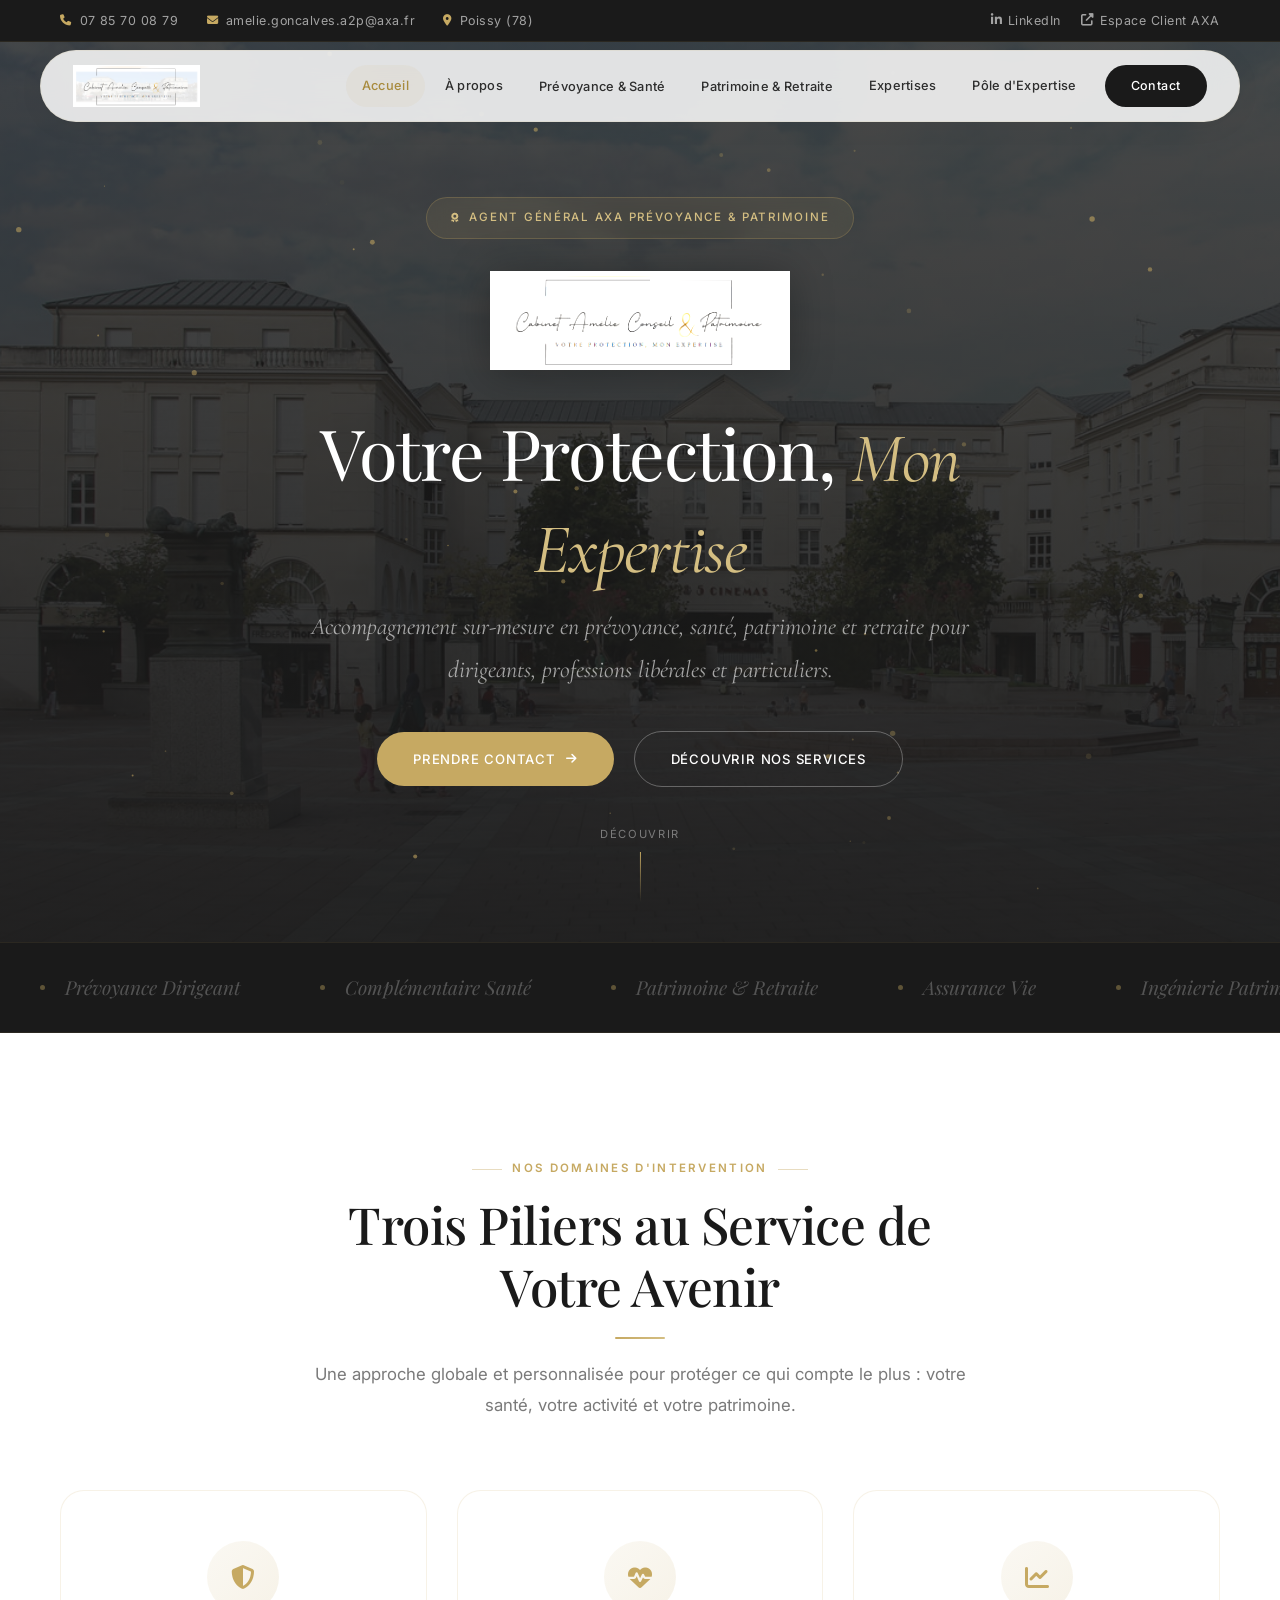
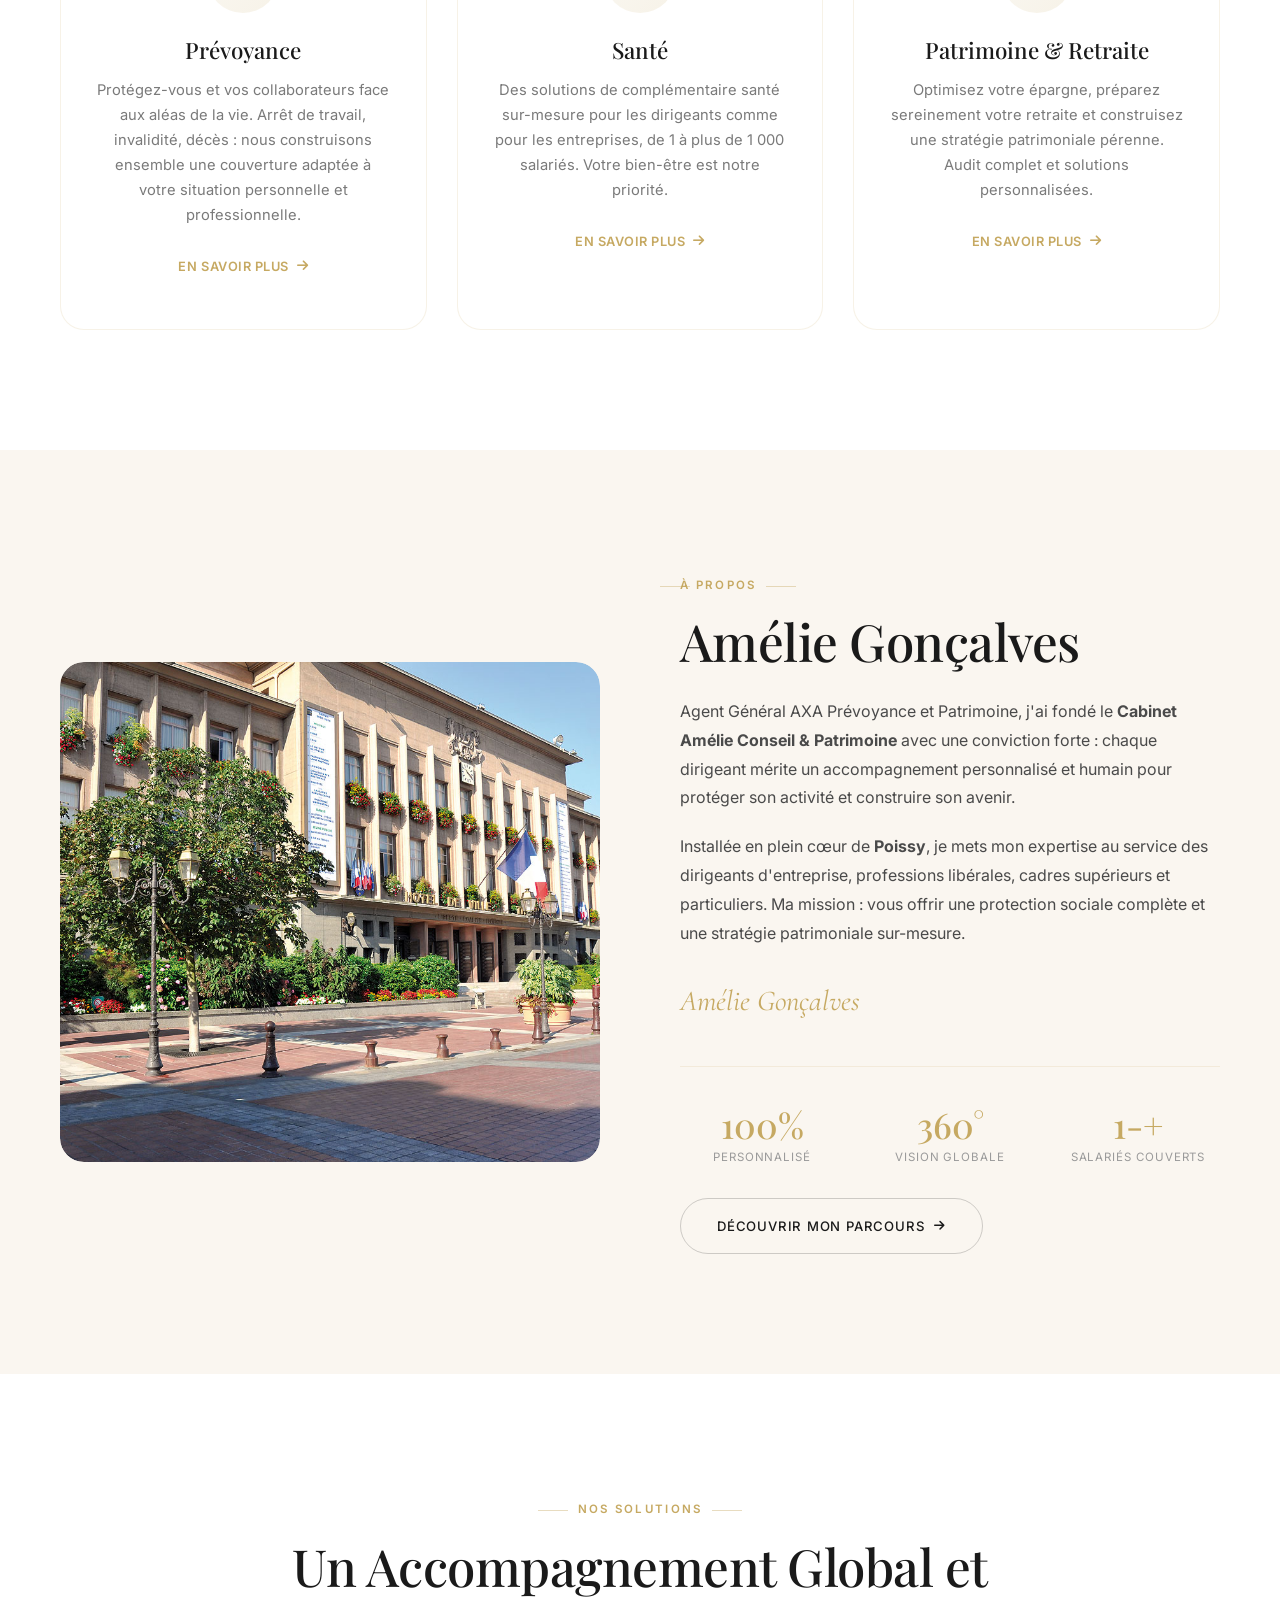
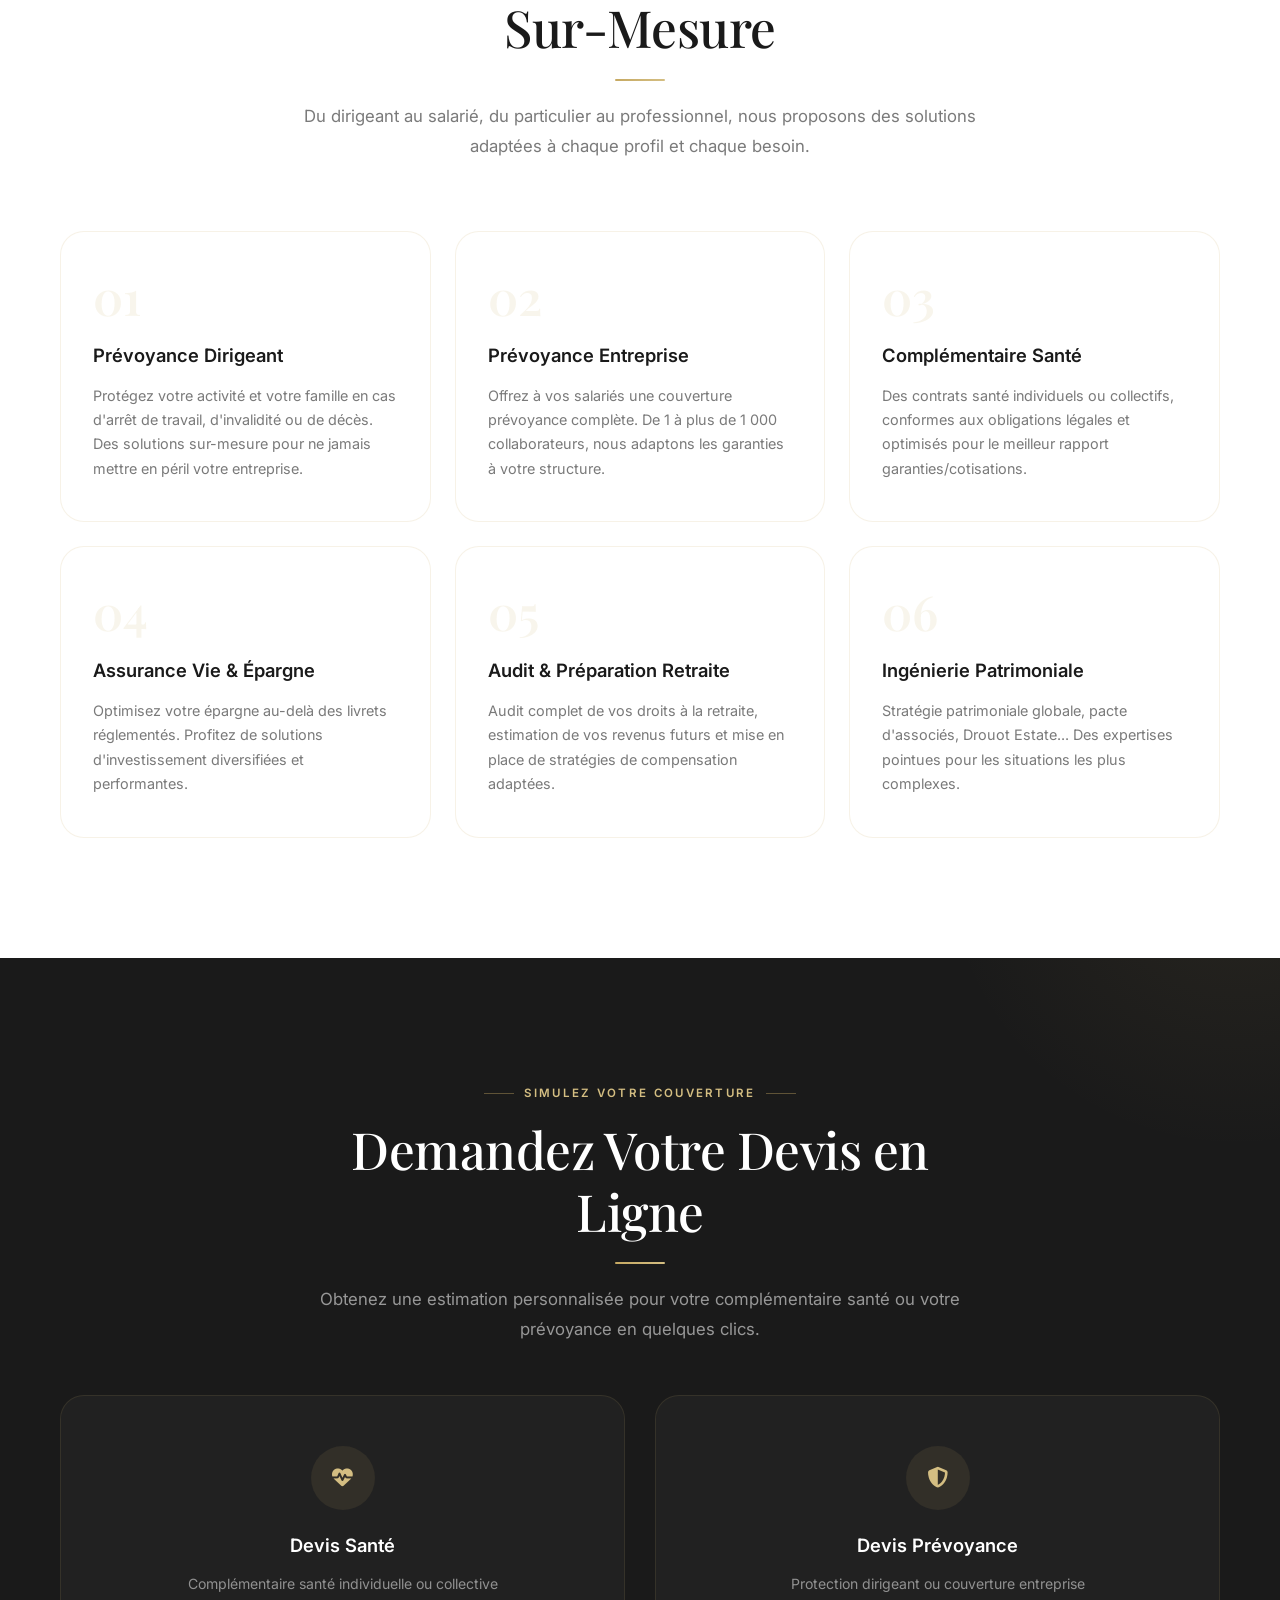
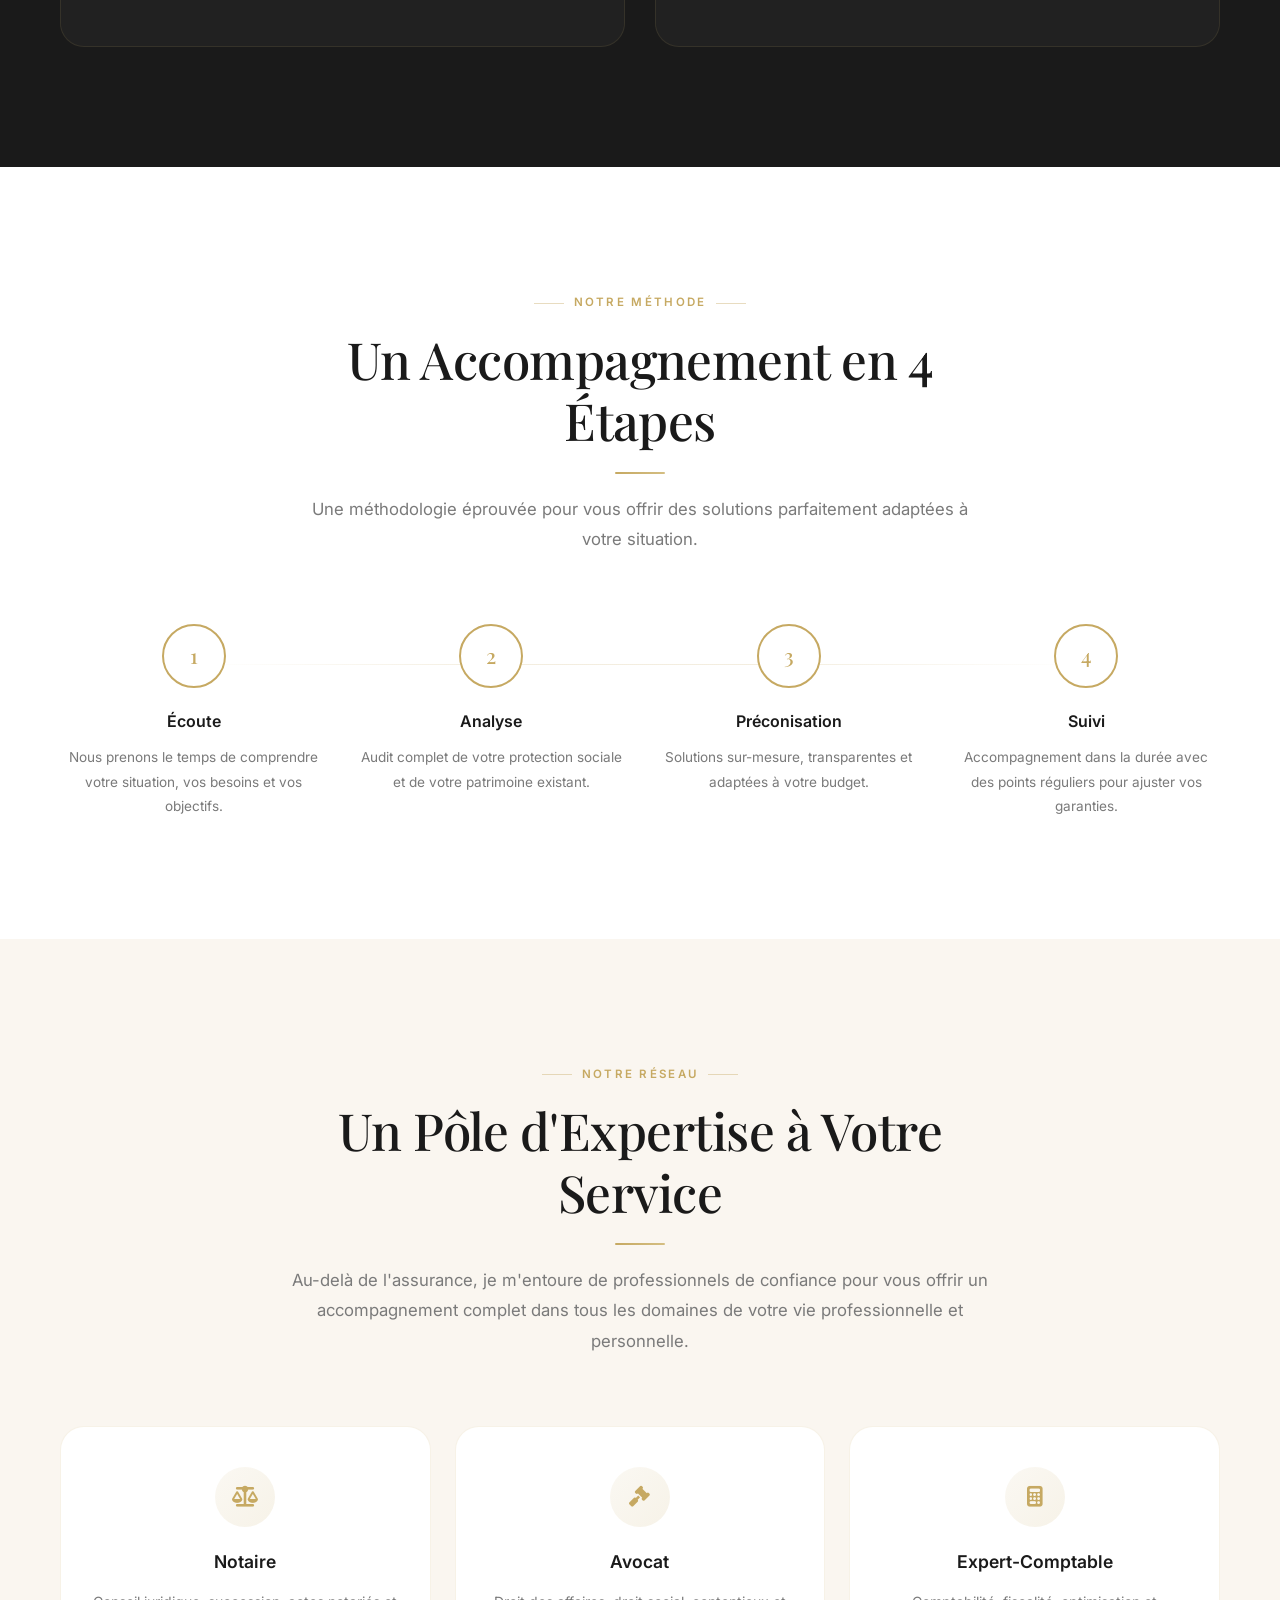
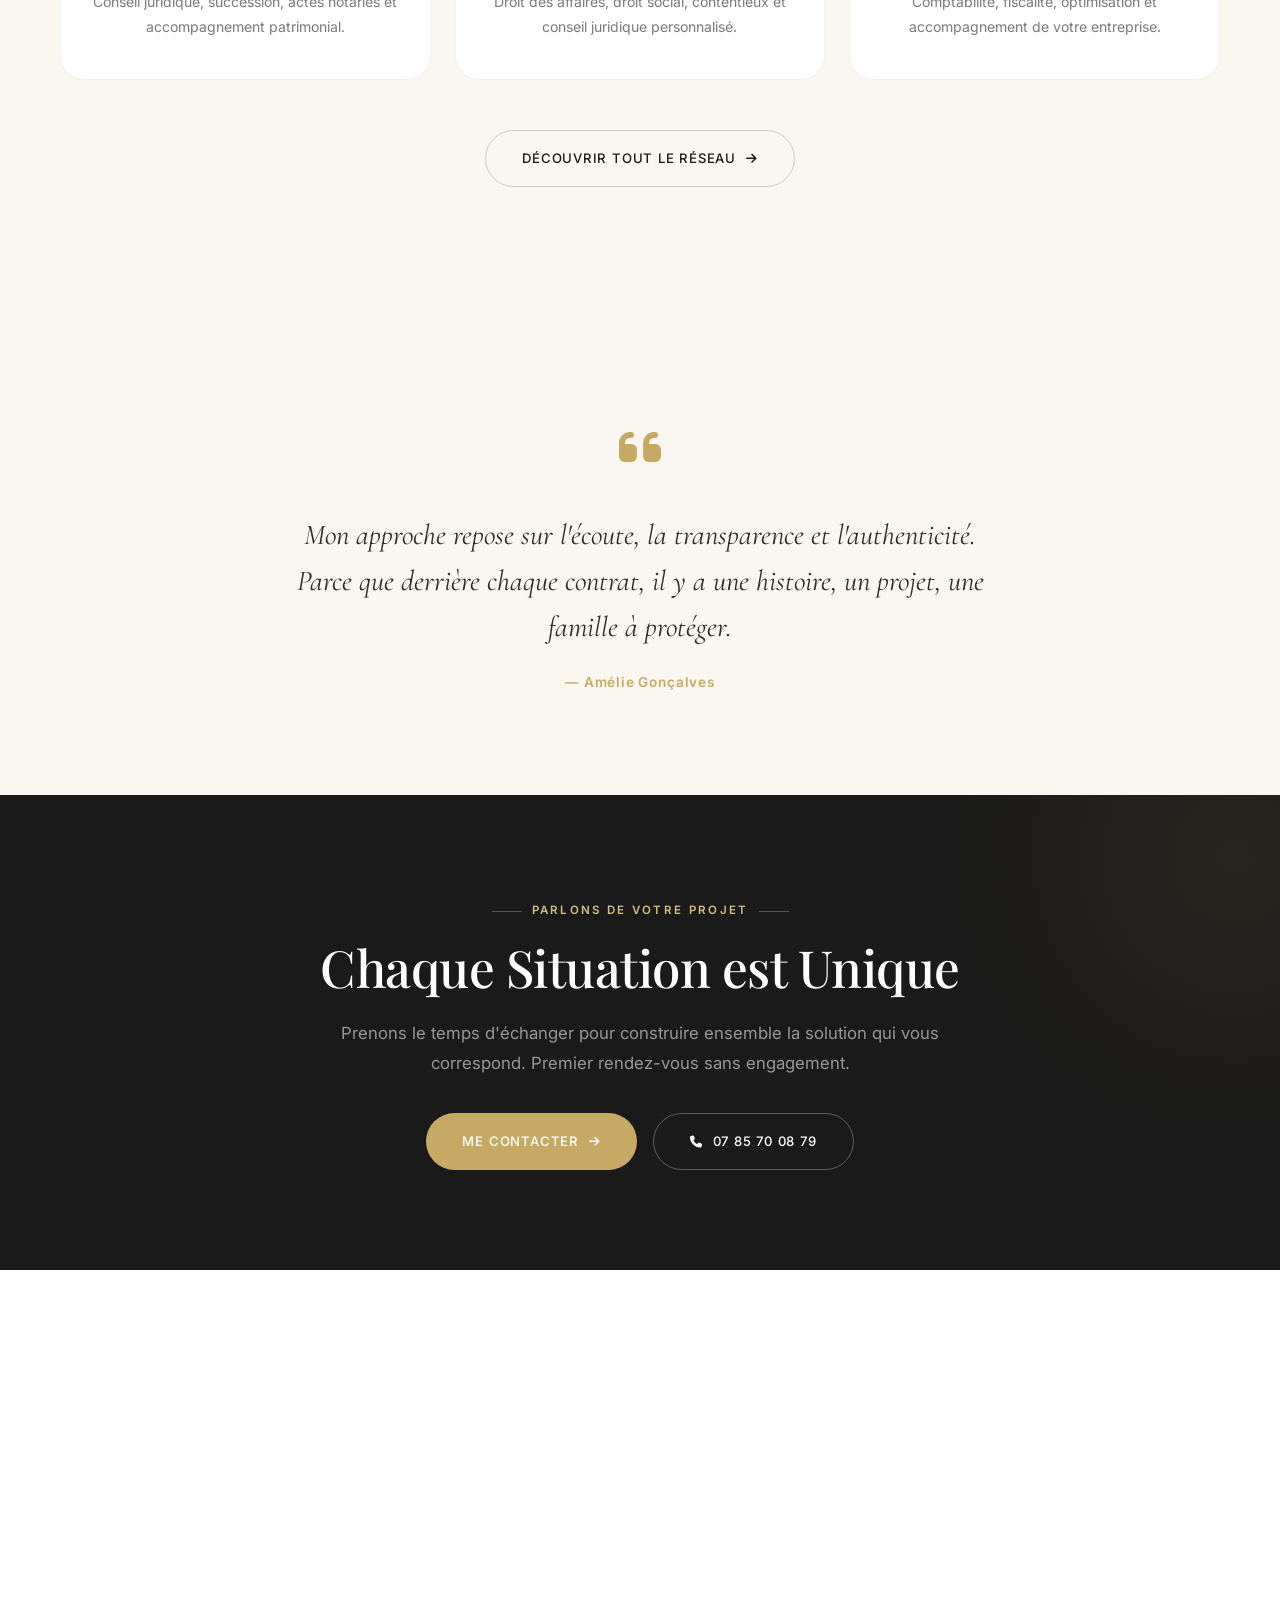
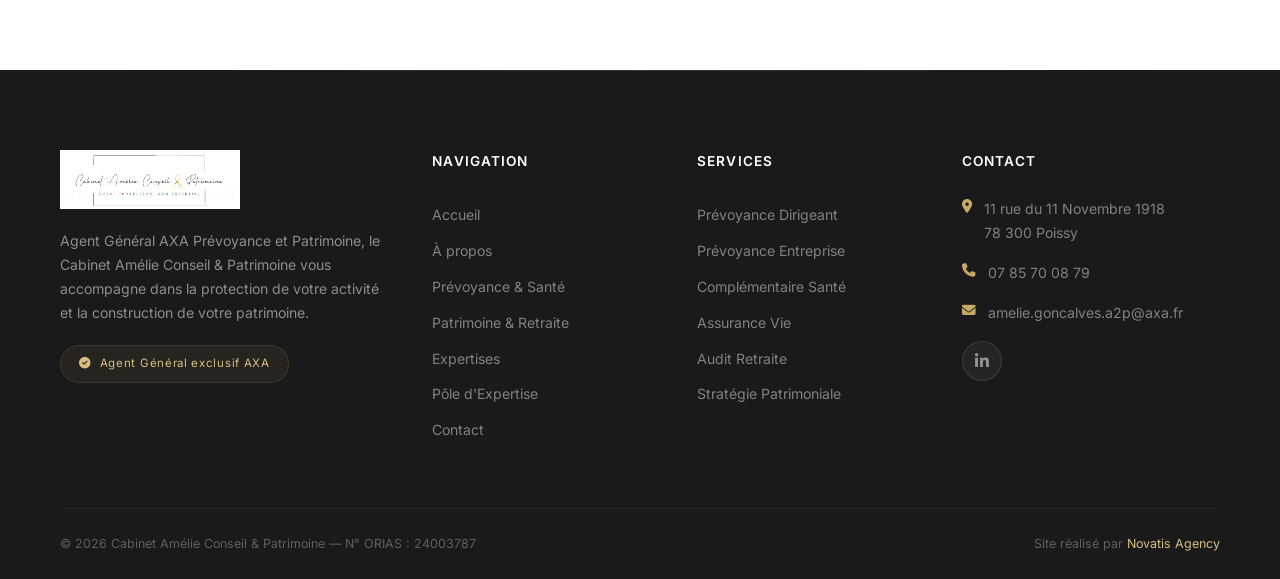
==== index.html @ 4494a34a "Site Cabinet Amélie Conseil & Patrimoine - Version premium" ====
<!DOCTYPE html>
<html lang="fr">
<head>
    <meta charset="UTF-8">
    <meta name="viewport" content="width=device-width, initial-scale=1.0">
    <meta name="description" content="Cabinet Amélie Conseil & Patrimoine — Agent Général AXA Prévoyance et Patrimoine à Poissy. Prévoyance, santé, patrimoine et retraite pour dirigeants et entreprises.">
    <title>Cabinet Amélie Conseil & Patrimoine | Prévoyance & Patrimoine à Poissy</title>
    <link rel="stylesheet" href="style.css">
    <link rel="stylesheet" href="https://cdnjs.cloudflare.com/ajax/libs/font-awesome/6.5.1/css/all.min.css">
</head>
<body>

    <!-- Page Loader -->
    <div class="page-loader" id="pageLoader">
        <img src="images/logo.png" alt="Chargement..." class="loader-logo">
        <div class="loader-bar"></div>
    </div>

    <!-- Custom Cursor -->
    <div class="cursor-dot" id="cursorDot"></div>
    <div class="cursor-outline" id="cursorOutline"></div>

    <!-- Top Bar -->
    <div class="top-bar">
        <div class="container">
            <div class="top-bar-left">
                <a href="tel:0785700879"><i class="fas fa-phone"></i> 07 85 70 08 79</a>
                <a href="mailto:amelie.goncalves.a2p@axa.fr"><i class="fas fa-envelope"></i> amelie.goncalves.a2p@axa.fr</a>
                <span><i class="fas fa-map-marker-alt"></i> Poissy (78)</span>
            </div>
            <div class="top-bar-right">
                <a href="https://www.linkedin.com/in/amelie-fernandes" target="_blank"><i class="fab fa-linkedin-in"></i> LinkedIn</a>
                <a href="#" target="_blank"><i class="fas fa-external-link-alt"></i> Espace Client AXA</a>
            </div>
        </div>
    </div>

    <!-- Header — Glassmorphism floating pill -->
    <header class="header" id="header">
        <div class="nav-wrapper">
            <a href="index.html" class="logo">
                <img src="images/logo.png" alt="Cabinet Amélie Conseil & Patrimoine">
            </a>
            <nav class="nav-menu" id="navMenu">
                <a href="index.html" class="active">Accueil</a>
                <a href="a-propos.html">À propos</a>
                <div class="nav-item">
                    <a href="prevoyance.html">Prévoyance & Santé</a>
                    <div class="dropdown">
                        <a href="prevoyance.html#dirigeant">Prévoyance Dirigeant</a>
                        <a href="prevoyance.html#entreprise">Prévoyance Entreprise</a>
                        <a href="prevoyance.html#sante">Complémentaire Santé</a>
                    </div>
                </div>
                <div class="nav-item">
                    <a href="patrimoine.html">Patrimoine & Retraite</a>
                    <div class="dropdown">
                        <a href="patrimoine.html#assurance-vie">Assurance Vie</a>
                        <a href="patrimoine.html#retraite">Audit Retraite</a>
                        <a href="patrimoine.html#strategie">Stratégie Patrimoniale</a>
                    </div>
                </div>
                <a href="expertises.html">Expertises</a>
                <a href="pole-expertise.html">Pôle d'Expertise</a>
                <a href="contact.html" class="nav-cta">Contact</a>
            </nav>
            <button class="menu-toggle" id="menuToggle">
                <span></span>
                <span></span>
                <span></span>
            </button>
        </div>
    </header>
    <div class="menu-overlay" id="menuOverlay"></div>

    <!-- Hero — Cinematic fullscreen -->
    <section class="hero">
        <div class="hero-bg">
            <img src="images/poissy-place.jpg" alt="Poissy">
        </div>
        <div class="hero-overlay"></div>
        <canvas id="particles-canvas"></canvas>
        <div class="hero-content">
            <div class="hero-badge"><i class="fas fa-award"></i> Agent Général AXA Prévoyance & Patrimoine</div>
            <div class="hero-logo">
                <img src="images/logo.png" alt="Cabinet Amélie Conseil & Patrimoine">
            </div>
            <h1>Votre Protection, <em>Mon Expertise</em></h1>
            <p class="hero-subtitle">Accompagnement sur-mesure en prévoyance, santé, patrimoine et retraite pour dirigeants, professions libérales et particuliers.</p>
            <div class="hero-ctas">
                <a href="contact.html" class="btn btn-primary">Prendre Contact <i class="fas fa-arrow-right"></i></a>
                <a href="#services" class="btn btn-outline-light">Découvrir nos services</a>
            </div>
        </div>
        <a href="#services" class="hero-scroll">
            <span>Découvrir</span>
            <div class="scroll-line"></div>
        </a>
    </section>

    <!-- Marquee -->
    <div class="marquee-section">
        <div class="marquee-track">
            <div class="marquee-item"><span class="dot"></span>Prévoyance Dirigeant</div>
            <div class="marquee-item"><span class="dot"></span>Complémentaire Santé</div>
            <div class="marquee-item"><span class="dot"></span>Patrimoine & Retraite</div>
            <div class="marquee-item"><span class="dot"></span>Assurance Vie</div>
            <div class="marquee-item"><span class="dot"></span>Ingénierie Patrimoniale</div>
            <div class="marquee-item"><span class="dot"></span>Prévoyance Entreprise</div>
            <div class="marquee-item"><span class="dot"></span>Audit Retraite</div>
            <div class="marquee-item"><span class="dot"></span>Pacte d'Associés</div>
            <!-- Duplicate for seamless loop -->
            <div class="marquee-item"><span class="dot"></span>Prévoyance Dirigeant</div>
            <div class="marquee-item"><span class="dot"></span>Complémentaire Santé</div>
            <div class="marquee-item"><span class="dot"></span>Patrimoine & Retraite</div>
            <div class="marquee-item"><span class="dot"></span>Assurance Vie</div>
            <div class="marquee-item"><span class="dot"></span>Ingénierie Patrimoniale</div>
            <div class="marquee-item"><span class="dot"></span>Prévoyance Entreprise</div>
            <div class="marquee-item"><span class="dot"></span>Audit Retraite</div>
            <div class="marquee-item"><span class="dot"></span>Pacte d'Associés</div>
        </div>
    </div>

    <!-- 3 Piliers -->
    <section class="section" id="services">
        <div class="container">
            <div class="section-header reveal">
                <span class="section-label">Nos domaines d'intervention</span>
                <h2>Trois Piliers au Service de Votre Avenir</h2>
                <div class="section-line"></div>
                <p>Une approche globale et personnalisée pour protéger ce qui compte le plus : votre santé, votre activité et votre patrimoine.</p>
            </div>
            <div class="pillars-grid">
                <div class="pillar-card reveal">
                    <div class="pillar-icon"><i class="fas fa-shield-alt"></i></div>
                    <h3>Prévoyance</h3>
                    <p>Protégez-vous et vos collaborateurs face aux aléas de la vie. Arrêt de travail, invalidité, décès : nous construisons ensemble une couverture adaptée à votre situation personnelle et professionnelle.</p>
                    <a href="prevoyance.html" class="pillar-link">En savoir plus <i class="fas fa-arrow-right"></i></a>
                </div>
                <div class="pillar-card reveal">
                    <div class="pillar-icon"><i class="fas fa-heartbeat"></i></div>
                    <h3>Santé</h3>
                    <p>Des solutions de complémentaire santé sur-mesure pour les dirigeants comme pour les entreprises, de 1 à plus de 1 000 salariés. Votre bien-être est notre priorité.</p>
                    <a href="prevoyance.html#sante" class="pillar-link">En savoir plus <i class="fas fa-arrow-right"></i></a>
                </div>
                <div class="pillar-card reveal">
                    <div class="pillar-icon"><i class="fas fa-chart-line"></i></div>
                    <h3>Patrimoine & Retraite</h3>
                    <p>Optimisez votre épargne, préparez sereinement votre retraite et construisez une stratégie patrimoniale pérenne. Audit complet et solutions personnalisées.</p>
                    <a href="patrimoine.html" class="pillar-link">En savoir plus <i class="fas fa-arrow-right"></i></a>
                </div>
            </div>
        </div>
    </section>

    <!-- About Preview -->
    <section class="section section-cream">
        <div class="container">
            <div class="about-grid">
                <div class="about-image reveal-left">
                    <img src="images/poissy-mairie.jpg" alt="Cabinet situé au cœur de Poissy">
                </div>
                <div class="about-content reveal-right">
                    <span class="section-label" style="text-align:left;padding-left:0">À propos</span>
                    <h2>Amélie Gonçalves</h2>
                    <p>Agent Général AXA Prévoyance et Patrimoine, j'ai fondé le <strong>Cabinet Amélie Conseil & Patrimoine</strong> avec une conviction forte : chaque dirigeant mérite un accompagnement personnalisé et humain pour protéger son activité et construire son avenir.</p>
                    <p>Installée en plein cœur de <strong>Poissy</strong>, je mets mon expertise au service des dirigeants d'entreprise, professions libérales, cadres supérieurs et particuliers. Ma mission : vous offrir une protection sociale complète et une stratégie patrimoniale sur-mesure.</p>
                    <div class="about-signature">Amélie Gonçalves</div>
                    <div class="about-stats">
                        <div class="about-stat">
                            <div class="about-stat-number">100%</div>
                            <div class="about-stat-label">Personnalisé</div>
                        </div>
                        <div class="about-stat">
                            <div class="about-stat-number">360°</div>
                            <div class="about-stat-label">Vision globale</div>
                        </div>
                        <div class="about-stat">
                            <div class="about-stat-number">1-1000+</div>
                            <div class="about-stat-label">Salariés couverts</div>
                        </div>
                    </div>
                    <div style="margin-top:30px;">
                        <a href="a-propos.html" class="btn btn-outline-dark">Découvrir mon parcours <i class="fas fa-arrow-right"></i></a>
                    </div>
                </div>
            </div>
        </div>
    </section>

    <!-- Services détaillés -->
    <section class="section" id="detail-services">
        <div class="container">
            <div class="section-header reveal">
                <span class="section-label">Nos solutions</span>
                <h2>Un Accompagnement Global et Sur-Mesure</h2>
                <div class="section-line"></div>
                <p>Du dirigeant au salarié, du particulier au professionnel, nous proposons des solutions adaptées à chaque profil et chaque besoin.</p>
            </div>
            <div class="services-grid">
                <div class="service-card reveal">
                    <div class="service-number">01</div>
                    <h4>Prévoyance Dirigeant</h4>
                    <p>Protégez votre activité et votre famille en cas d'arrêt de travail, d'invalidité ou de décès. Des solutions sur-mesure pour ne jamais mettre en péril votre entreprise.</p>
                </div>
                <div class="service-card reveal">
                    <div class="service-number">02</div>
                    <h4>Prévoyance Entreprise</h4>
                    <p>Offrez à vos salariés une couverture prévoyance complète. De 1 à plus de 1 000 collaborateurs, nous adaptons les garanties à votre structure.</p>
                </div>
                <div class="service-card reveal">
                    <div class="service-number">03</div>
                    <h4>Complémentaire Santé</h4>
                    <p>Des contrats santé individuels ou collectifs, conformes aux obligations légales et optimisés pour le meilleur rapport garanties/cotisations.</p>
                </div>
                <div class="service-card reveal">
                    <div class="service-number">04</div>
                    <h4>Assurance Vie & Épargne</h4>
                    <p>Optimisez votre épargne au-delà des livrets réglementés. Profitez de solutions d'investissement diversifiées et performantes.</p>
                </div>
                <div class="service-card reveal">
                    <div class="service-number">05</div>
                    <h4>Audit & Préparation Retraite</h4>
                    <p>Audit complet de vos droits à la retraite, estimation de vos revenus futurs et mise en place de stratégies de compensation adaptées.</p>
                </div>
                <div class="service-card reveal">
                    <div class="service-number">06</div>
                    <h4>Ingénierie Patrimoniale</h4>
                    <p>Stratégie patrimoniale globale, pacte d'associés, Drouot Estate... Des expertises pointues pour les situations les plus complexes.</p>
                </div>
            </div>
        </div>
    </section>

    <!-- Devis en ligne CTA -->
    <section class="cta-section">
        <div class="container">
            <div class="section-header reveal" style="margin-bottom:50px;">
                <span class="section-label" style="color:var(--gold-light)">Simulez votre couverture</span>
                <h2 style="color:var(--white)">Demandez Votre Devis en Ligne</h2>
                <div class="section-line"></div>
                <p style="color:rgba(255,255,255,.55)">Obtenez une estimation personnalisée pour votre complémentaire santé ou votre prévoyance en quelques clics.</p>
            </div>
            <div class="cta-grid reveal">
                <a href="contact.html?type=sante" class="cta-card">
                    <div class="cta-card-icon"><i class="fas fa-heartbeat"></i></div>
                    <h4>Devis Santé</h4>
                    <p>Complémentaire santé individuelle ou collective</p>
                </a>
                <a href="contact.html?type=prevoyance" class="cta-card">
                    <div class="cta-card-icon"><i class="fas fa-shield-alt"></i></div>
                    <h4>Devis Prévoyance</h4>
                    <p>Protection dirigeant ou couverture entreprise</p>
                </a>
            </div>
        </div>
    </section>

    <!-- Approche / Process -->
    <section class="section">
        <div class="container">
            <div class="section-header reveal">
                <span class="section-label">Notre méthode</span>
                <h2>Un Accompagnement en 4 Étapes</h2>
                <div class="section-line"></div>
                <p>Une méthodologie éprouvée pour vous offrir des solutions parfaitement adaptées à votre situation.</p>
            </div>
            <div class="process-grid">
                <div class="process-step reveal">
                    <div class="process-number">1</div>
                    <h4>Écoute</h4>
                    <p>Nous prenons le temps de comprendre votre situation, vos besoins et vos objectifs.</p>
                </div>
                <div class="process-step reveal">
                    <div class="process-number">2</div>
                    <h4>Analyse</h4>
                    <p>Audit complet de votre protection sociale et de votre patrimoine existant.</p>
                </div>
                <div class="process-step reveal">
                    <div class="process-number">3</div>
                    <h4>Préconisation</h4>
                    <p>Solutions sur-mesure, transparentes et adaptées à votre budget.</p>
                </div>
                <div class="process-step reveal">
                    <div class="process-number">4</div>
                    <h4>Suivi</h4>
                    <p>Accompagnement dans la durée avec des points réguliers pour ajuster vos garanties.</p>
                </div>
            </div>
        </div>
    </section>

    <!-- Pôle d'expertise preview -->
    <section class="section section-cream">
        <div class="container">
            <div class="section-header reveal">
                <span class="section-label">Notre réseau</span>
                <h2>Un Pôle d'Expertise à Votre Service</h2>
                <div class="section-line"></div>
                <p>Au-delà de l'assurance, je m'entoure de professionnels de confiance pour vous offrir un accompagnement complet dans tous les domaines de votre vie professionnelle et personnelle.</p>
            </div>
            <div class="partners-grid">
                <div class="partner-card reveal">
                    <div class="partner-icon"><i class="fas fa-balance-scale"></i></div>
                    <h4>Notaire</h4>
                    <p>Conseil juridique, succession, actes notariés et accompagnement patrimonial.</p>
                </div>
                <div class="partner-card reveal">
                    <div class="partner-icon"><i class="fas fa-gavel"></i></div>
                    <h4>Avocat</h4>
                    <p>Droit des affaires, droit social, contentieux et conseil juridique personnalisé.</p>
                </div>
                <div class="partner-card reveal">
                    <div class="partner-icon"><i class="fas fa-calculator"></i></div>
                    <h4>Expert-Comptable</h4>
                    <p>Comptabilité, fiscalité, optimisation et accompagnement de votre entreprise.</p>
                </div>
            </div>
            <div style="text-align:center;margin-top:50px;" class="reveal">
                <a href="pole-expertise.html" class="btn btn-outline-dark">Découvrir tout le réseau <i class="fas fa-arrow-right"></i></a>
            </div>
        </div>
    </section>

    <!-- Quote -->
    <section class="quote-section">
        <div class="quote-icon reveal"><i class="fas fa-quote-left"></i></div>
        <p class="quote-text reveal">Mon approche repose sur l'écoute, la transparence et l'authenticité. Parce que derrière chaque contrat, il y a une histoire, un projet, une famille à protéger.</p>
        <p class="quote-author reveal">— Amélie Gonçalves</p>
    </section>

    <!-- CTA Contact -->
    <section class="cta-section" style="padding:100px 0;">
        <div class="container" style="text-align:center;">
            <div class="reveal">
                <span class="section-label" style="color:var(--gold-light)">Parlons de votre projet</span>
                <h2 style="color:var(--white);margin-bottom:20px;">Chaque Situation est Unique</h2>
                <p style="max-width:600px;margin:0 auto 35px;color:rgba(255,255,255,.55);font-size:1.05rem;">Prenons le temps d'échanger pour construire ensemble la solution qui vous correspond. Premier rendez-vous sans engagement.</p>
                <div style="display:flex;gap:16px;justify-content:center;flex-wrap:wrap;">
                    <a href="contact.html" class="btn btn-primary">Me Contacter <i class="fas fa-arrow-right"></i></a>
                    <a href="tel:0785700879" class="btn btn-outline-light"><i class="fas fa-phone"></i> 07 85 70 08 79</a>
                </div>
            </div>
        </div>
    </section>

    <!-- Map -->
    <div class="map-section">
        <iframe src="https://www.google.com/maps/embed?pb=!1m18!1m12!1m3!1d2621.8!2d2.0469!3d48.9297!2m3!1f0!2f0!3f0!3m2!1i1024!2i768!4f13.1!3m3!1m2!1s0x47e6883c8e5e3b7d%3A0x4b6c8e3e3e3e3e3e!2s11+Rue+du+11+Novembre+1918%2C+78300+Poissy!5e0!3m2!1sfr!2sfr!4v1" allowfullscreen="" loading="lazy"></iframe>
    </div>

    <!-- Footer -->
    <footer class="footer">
        <div class="container">
            <div class="footer-grid">
                <div class="footer-about">
                    <img src="images/logo.png" alt="Cabinet Amélie Conseil & Patrimoine" class="footer-logo">
                    <p>Agent Général AXA Prévoyance et Patrimoine, le Cabinet Amélie Conseil & Patrimoine vous accompagne dans la protection de votre activité et la construction de votre patrimoine.</p>
                    <div class="axa-badge">
                        <i class="fas fa-check-circle"></i> Agent Général exclusif AXA
                    </div>
                </div>
                <div class="footer-links">
                    <h4>Navigation</h4>
                    <a href="index.html">Accueil</a>
                    <a href="a-propos.html">À propos</a>
                    <a href="prevoyance.html">Prévoyance & Santé</a>
                    <a href="patrimoine.html">Patrimoine & Retraite</a>
                    <a href="expertises.html">Expertises</a>
                    <a href="pole-expertise.html">Pôle d'Expertise</a>
                    <a href="contact.html">Contact</a>
                </div>
                <div class="footer-links">
                    <h4>Services</h4>
                    <a href="prevoyance.html#dirigeant">Prévoyance Dirigeant</a>
                    <a href="prevoyance.html#entreprise">Prévoyance Entreprise</a>
                    <a href="prevoyance.html#sante">Complémentaire Santé</a>
                    <a href="patrimoine.html#assurance-vie">Assurance Vie</a>
                    <a href="patrimoine.html#retraite">Audit Retraite</a>
                    <a href="patrimoine.html#strategie">Stratégie Patrimoniale</a>
                </div>
                <div>
                    <h4>Contact</h4>
                    <div class="footer-contact-item">
                        <i class="fas fa-map-marker-alt"></i>
                        <span>11 rue du 11 Novembre 1918<br>78 300 Poissy</span>
                    </div>
                    <div class="footer-contact-item">
                        <i class="fas fa-phone"></i>
                        <span><a href="tel:0785700879">07 85 70 08 79</a></span>
                    </div>
                    <div class="footer-contact-item">
                        <i class="fas fa-envelope"></i>
                        <span><a href="mailto:amelie.goncalves.a2p@axa.fr">amelie.goncalves.a2p@axa.fr</a></span>
                    </div>
                    <div class="footer-social" style="margin-top:16px;">
                        <a href="https://www.linkedin.com/in/amelie-fernandes" target="_blank" title="LinkedIn"><i class="fab fa-linkedin-in"></i></a>
                    </div>
                </div>
            </div>
            <div class="footer-bottom">
                <span>&copy; 2026 Cabinet Amélie Conseil & Patrimoine — N° ORIAS : 24003787</span>
                <span>Site réalisé par <a href="https://novatis.agency" target="_blank">Novatis Agency</a></span>
            </div>
        </div>
    </footer>

    <!-- Scroll to top -->
    <button class="scroll-top" id="scrollTop"><i class="fas fa-chevron-up"></i></button>

    <script src="script.js"></script>
</body>
</html>
---- style.css ----
/* CABINET AMÉLIE CONSEIL & PATRIMOINE — Premium v2 */
@import url('https://fonts.googleapis.com/css2?family=Playfair+Display:ital,wght@0,400;0,500;0,600;0,700;1,400;1,500&family=Inter:wght@300;400;500;600;700&family=Cormorant+Garamond:ital,wght@0,400;0,500;0,600;1,400;1,500&display=swap');
:root{--gold:#C6A962;--gold-light:#D4BE82;--gold-dark:#A88B3D;--cream:#FAF6F0;--dark:#1A1A1A;--dark-soft:#2D2D2D;--dark-medium:#3A3A3A;--text:#4A4A4A;--text-light:#7A7A7A;--text-muted:#9A9A9A;--white:#fff;--border:rgba(198,169,98,.15);--shadow-sm:0 2px 20px rgba(0,0,0,.04);--shadow-md:0 8px 40px rgba(0,0,0,.06);--shadow-lg:0 20px 60px rgba(0,0,0,.08);--shadow-gold:0 8px 30px rgba(198,169,98,.15);--radius-sm:8px;--radius-md:16px;--radius-lg:24px;--tr:all .5s cubic-bezier(.25,.46,.45,.94);--trf:all .3s cubic-bezier(.25,.46,.45,.94);--fh:'Playfair Display',Georgia,serif;--fb:'Inter',-apple-system,sans-serif;--fa:'Cormorant Garamond',Georgia,serif}
*,*::before,*::after{box-sizing:border-box;margin:0;padding:0}
html{scroll-behavior:smooth;font-size:16px;-webkit-font-smoothing:antialiased}
body{font-family:var(--fb);color:var(--text);background:var(--white);line-height:1.7;overflow-x:hidden}
img{max-width:100%;height:auto;display:block}
a{text-decoration:none;color:inherit;transition:var(--trf)}
ul,ol{list-style:none}
h1,h2,h3{font-family:var(--fh);font-weight:500;color:var(--dark);line-height:1.2}
h1{font-size:clamp(2.5rem,5vw,4.5rem);letter-spacing:-.02em}
h2{font-size:clamp(2rem,4vw,3.2rem);letter-spacing:-.01em}
h3{font-size:clamp(1.3rem,2.5vw,1.8rem)}
h4{font-family:var(--fb);font-size:1.1rem;font-weight:600;color:var(--dark)}
p{font-size:1rem;line-height:1.8;color:var(--text)}
.container{max-width:1240px;margin:0 auto;padding:0 40px}
@media(max-width:768px){.container{padding:0 20px}}

/* CURSOR */
.cursor-dot,.cursor-outline{pointer-events:none;position:fixed;top:0;left:0;z-index:99999;border-radius:50%;opacity:0;transition:opacity .3s}
.cursor-dot{width:8px;height:8px;background:var(--gold)}
.cursor-outline{width:40px;height:40px;border:1.5px solid var(--gold);transition:width .3s,height .3s}
body:hover .cursor-dot,body:hover .cursor-outline{opacity:1}
.cursor-outline.hover{width:60px;height:60px;background:rgba(198,169,98,.05)}
@media(max-width:1024px){.cursor-dot,.cursor-outline{display:none!important}}

/* LOADER */
.page-loader{position:fixed;top:0;left:0;width:100%;height:100%;background:var(--dark);z-index:100000;display:flex;align-items:center;justify-content:center;flex-direction:column;transition:opacity .8s,visibility .8s}
.page-loader.loaded{opacity:0;visibility:hidden;pointer-events:none}
.loader-logo{width:180px;opacity:0;animation:loaderFadeIn 1s ease forwards .3s}
.loader-bar{width:120px;height:2px;background:var(--dark-medium);margin-top:30px;border-radius:2px;overflow:hidden}
.loader-bar::after{content:'';display:block;width:0;height:100%;background:linear-gradient(90deg,var(--gold),var(--gold-light));animation:loaderProgress 1.5s ease forwards .5s}
@keyframes loaderFadeIn{to{opacity:1}}
@keyframes loaderProgress{to{width:100%}}

/* TOP BAR */
.top-bar{background:var(--dark);padding:10px 0;font-size:.78rem;letter-spacing:.04em;border-bottom:1px solid rgba(198,169,98,.1);position:relative;z-index:1001}
.top-bar .container{display:flex;justify-content:space-between;align-items:center}
.top-bar-left{display:flex;align-items:center;gap:28px}
.top-bar-left span,.top-bar-left a{color:rgba(255,255,255,.6);text-decoration:none;display:flex;align-items:center;gap:8px;transition:var(--trf)}
.top-bar-left a:hover{color:var(--gold-light)}
.top-bar-left i{color:var(--gold);font-size:.7rem}
.top-bar-right{display:flex;align-items:center;gap:20px}
.top-bar-right a{color:rgba(255,255,255,.6);text-decoration:none;display:flex;align-items:center;gap:6px;transition:var(--trf);font-size:.78rem}
.top-bar-right a:hover{color:var(--gold-light)}
@media(max-width:900px){.top-bar{display:none}}

/* HEADER NAV */
.header{position:fixed;top:38px;left:0;right:0;z-index:1000;transition:var(--tr)}
.header.scrolled{top:0}
.nav-wrapper{margin:12px 40px;padding:14px 32px;background:rgba(255,255,255,.85);backdrop-filter:blur(20px);-webkit-backdrop-filter:blur(20px);border:1px solid rgba(198,169,98,.12);border-radius:100px;display:flex;align-items:center;justify-content:space-between;transition:var(--tr);box-shadow:0 4px 30px rgba(0,0,0,.04)}
.header.scrolled .nav-wrapper{margin:8px 40px;background:rgba(255,255,255,.95);box-shadow:0 4px 40px rgba(0,0,0,.08);border-radius:var(--radius-md)}
.logo img{height:42px;transition:var(--trf)}
.nav-menu{display:flex;align-items:center;gap:4px}
.nav-menu>a,.nav-item>a{font-family:var(--fb);font-size:.8rem;font-weight:500;color:var(--dark-soft);padding:10px 16px;border-radius:50px;transition:var(--trf);letter-spacing:.02em;white-space:nowrap}
.nav-menu>a:hover,.nav-item:hover>a,.nav-menu>a.active{color:var(--gold-dark);background:rgba(198,169,98,.08)}
.nav-item{position:relative}
.nav-item .dropdown{position:absolute;top:calc(100% + 12px);left:50%;transform:translateX(-50%) translateY(10px);background:var(--white);border:1px solid var(--border);border-radius:var(--radius-md);padding:12px 8px;min-width:240px;box-shadow:var(--shadow-lg);opacity:0;visibility:hidden;transition:var(--trf);z-index:100}
.nav-item:hover .dropdown{opacity:1;visibility:visible;transform:translateX(-50%) translateY(0)}
.nav-item .dropdown a{display:block;padding:10px 18px;font-size:.82rem;color:var(--text);border-radius:var(--radius-sm);transition:var(--trf)}
.nav-item .dropdown a:hover{background:rgba(198,169,98,.06);color:var(--gold-dark);padding-left:22px}
.nav-cta{background:var(--dark)!important;color:var(--white)!important;padding:10px 26px!important;border-radius:50px!important;font-weight:500!important;font-size:.78rem!important;letter-spacing:.04em!important;margin-left:8px;position:relative;overflow:hidden;transition:var(--trf)!important}
.nav-cta::before{content:'';position:absolute;top:0;left:-100%;width:100%;height:100%;background:linear-gradient(90deg,transparent,rgba(198,169,98,.3),transparent);transition:left .6s}
.nav-cta:hover::before{left:100%}
.nav-cta:hover{background:var(--gold-dark)!important;transform:translateY(-1px);box-shadow:var(--shadow-gold)!important}
.menu-toggle{display:none;background:none;border:none;cursor:pointer;width:32px;height:24px;position:relative;z-index:1002}
.menu-toggle span{display:block;width:100%;height:2px;background:var(--dark);border-radius:2px;transition:var(--trf);position:absolute;left:0}
.menu-toggle span:nth-child(1){top:0}
.menu-toggle span:nth-child(2){top:50%;transform:translateY(-50%)}
.menu-toggle span:nth-child(3){bottom:0}
.menu-toggle.active span:nth-child(1){top:50%;transform:translateY(-50%) rotate(45deg)}
.menu-toggle.active span:nth-child(2){opacity:0}
.menu-toggle.active span:nth-child(3){bottom:50%;transform:translateY(50%) rotate(-45deg)}
.menu-close{display:none}
.menu-overlay{position:fixed;top:0;left:0;width:100%;height:100%;background:rgba(0,0,0,.5);backdrop-filter:blur(4px);opacity:0;visibility:hidden;z-index:998;transition:var(--tr)}
.menu-overlay.active{opacity:1;visibility:visible}
@media(max-width:1024px){
.menu-toggle{display:block}
.nav-menu{position:fixed;top:0;right:-100%;width:340px;height:100vh;background:var(--white);flex-direction:column;align-items:flex-start;padding:100px 40px 40px;gap:4px;z-index:999;transition:right .5s cubic-bezier(.77,0,.175,1);box-shadow:-20px 0 60px rgba(0,0,0,.1);overflow-y:auto}
.nav-menu.active{right:0}
.nav-menu>a,.nav-item>a{font-size:1rem;padding:14px 20px;width:100%;border-radius:var(--radius-sm)}
.nav-item{width:100%}
.nav-item .dropdown{position:static;transform:none;box-shadow:none;border:none;padding:0 0 0 20px;opacity:1;visibility:visible;min-width:auto}
.nav-cta{margin-left:0;margin-top:16px;text-align:center;width:100%;display:block}
.nav-wrapper{margin:10px 16px;padding:12px 20px;border-radius:var(--radius-md)}
}

/* HERO */
.hero{min-height:100vh;display:flex;align-items:center;justify-content:center;position:relative;overflow:hidden;background:var(--dark)}
.hero-bg{position:absolute;top:0;left:0;width:100%;height:100%;z-index:1}
.hero-bg img{width:100%;height:100%;object-fit:cover;opacity:.35;filter:saturate(.6);transition:transform 20s linear}
.hero:hover .hero-bg img{transform:scale(1.05)}
.hero-overlay{position:absolute;top:0;left:0;width:100%;height:100%;background:linear-gradient(180deg,rgba(26,26,26,.4) 0%,rgba(26,26,26,.6) 50%,rgba(26,26,26,.85) 100%);z-index:2}
#particles-canvas{position:absolute;top:0;left:0;width:100%;height:100%;z-index:3;pointer-events:none}
.hero-content{position:relative;z-index:4;text-align:center;max-width:800px;padding:0 40px}
.hero-badge{display:inline-flex;align-items:center;gap:10px;background:rgba(198,169,98,.1);border:1px solid rgba(198,169,98,.25);padding:10px 24px;border-radius:50px;font-size:.72rem;font-weight:500;color:var(--gold-light);letter-spacing:.15em;text-transform:uppercase;margin-bottom:32px;backdrop-filter:blur(10px)}
.hero-badge i{font-size:.6rem}
.hero-logo{width:300px;max-width:90%;margin:0 auto 40px;opacity:0;animation:heroFadeUp 1s ease forwards .5s}
.hero-logo img{width:100%;height:auto;filter:brightness(1.15) drop-shadow(0 4px 20px rgba(0,0,0,.3))}
.hero h1{color:var(--white);font-size:clamp(2.8rem,5.5vw,4.8rem);font-weight:400;margin-bottom:12px;opacity:0;animation:heroFadeUp 1s ease forwards .7s}
.hero h1 em{font-style:italic;color:var(--gold-light);font-family:var(--fa);font-weight:400}
.hero-subtitle{font-family:var(--fa);font-size:clamp(1.1rem,2vw,1.5rem);color:rgba(255,255,255,.6);font-style:italic;margin-bottom:40px;opacity:0;animation:heroFadeUp 1s ease forwards .9s}
.hero-ctas{display:flex;align-items:center;justify-content:center;gap:20px;opacity:0;animation:heroFadeUp 1s ease forwards 1.1s;flex-wrap:wrap}
@keyframes heroFadeUp{from{opacity:0;transform:translateY(30px)}to{opacity:1;transform:translateY(0)}}
.hero-scroll{position:absolute;bottom:40px;left:50%;transform:translateX(-50%);z-index:5;display:flex;flex-direction:column;align-items:center;gap:8px;color:rgba(255,255,255,.4);font-size:.7rem;letter-spacing:.15em;text-transform:uppercase;text-decoration:none;transition:var(--trf)}
.hero-scroll:hover{color:var(--gold-light)}
.hero-scroll .scroll-line{width:1px;height:50px;background:linear-gradient(to bottom,var(--gold),transparent);animation:scrollPulse 2s ease infinite}
@keyframes scrollPulse{0%,100%{opacity:.3;transform:scaleY(.6)}50%{opacity:1;transform:scaleY(1)}}

/* BUTTONS */
.btn{display:inline-flex;align-items:center;gap:10px;font-family:var(--fb);font-size:.82rem;font-weight:500;letter-spacing:.06em;text-transform:uppercase;text-decoration:none;padding:16px 36px;border-radius:50px;border:none;cursor:pointer;transition:var(--tr);position:relative;overflow:hidden}
.btn-primary{background:var(--gold);color:var(--white)}
.btn-primary:hover{background:var(--gold-dark);transform:translateY(-2px);box-shadow:var(--shadow-gold)}
.btn-outline-light{background:transparent;color:var(--white);border:1px solid rgba(255,255,255,.3)}
.btn-outline-light:hover{background:rgba(255,255,255,.1);border-color:rgba(255,255,255,.5);transform:translateY(-2px)}
.btn-outline-dark{background:transparent;color:var(--dark);border:1px solid rgba(26,26,26,.2)}
.btn-outline-dark:hover{background:var(--dark);color:var(--white);transform:translateY(-2px)}
.btn-dark{background:var(--dark);color:var(--white)}
.btn-dark:hover{background:var(--dark-soft);transform:translateY(-2px);box-shadow:var(--shadow-md)}
.btn i{font-size:.75rem;transition:transform .3s}
.btn:hover i{transform:translateX(4px)}

/* SECTIONS */
.section{padding:120px 0;position:relative}
.section-sm{padding:80px 0}
.section-cream,.section-alt{background:var(--cream)}
.section-dark{background:var(--dark)}
.section-dark h2,.section-dark h3,.section-dark h4{color:var(--white)}
.section-dark p{color:rgba(255,255,255,.65)}
.section-header{text-align:center;max-width:700px;margin:0 auto 70px}
.section-label{display:inline-block;font-size:.72rem;font-weight:600;letter-spacing:.2em;text-transform:uppercase;color:var(--gold);margin-bottom:16px;position:relative;padding:0 20px}
.section-label::before,.section-label::after{content:'';position:absolute;top:50%;width:30px;height:1px;background:var(--gold);opacity:.4}
.section-label::before{left:-20px}
.section-label::after{right:-20px}
.section-header h2{margin-bottom:20px}
.section-header p{font-size:1.05rem;color:var(--text-light);line-height:1.8}
.section-line{width:50px;height:2px;background:linear-gradient(90deg,var(--gold),var(--gold-light));margin:20px auto;border-radius:2px}

/* REVEAL */
.reveal{opacity:0;transform:translateY(50px);transition:opacity .8s cubic-bezier(.25,.46,.45,.94),transform .8s cubic-bezier(.25,.46,.45,.94)}
.reveal.visible{opacity:1;transform:translateY(0)}
.reveal-left{opacity:0;transform:translateX(-60px);transition:opacity .8s,transform .8s}
.reveal-left.visible{opacity:1;transform:translateX(0)}
.reveal-right{opacity:0;transform:translateX(60px);transition:opacity .8s,transform .8s}
.reveal-right.visible{opacity:1;transform:translateX(0)}
.fade-in{opacity:0;transform:translateY(30px);transition:opacity .6s,transform .6s}
.fade-in.visible{opacity:1;transform:translateY(0)}

/* MARQUEE */
.marquee-section{padding:28px 0;background:var(--dark);overflow:hidden;border-top:1px solid rgba(198,169,98,.1);border-bottom:1px solid rgba(198,169,98,.1)}
.marquee-track{display:flex;animation:marquee 35s linear infinite;white-space:nowrap}
.marquee-item{display:flex;align-items:center;gap:20px;padding:0 40px;font-family:var(--fh);font-size:1.2rem;color:rgba(255,255,255,.25);font-weight:400;font-style:italic}
.marquee-item .dot{width:5px;height:5px;border-radius:50%;background:var(--gold);opacity:.4;flex-shrink:0}
@keyframes marquee{0%{transform:translateX(0)}100%{transform:translateX(-50%)}}

/* PILLARS */
.pillars-grid{display:grid;grid-template-columns:repeat(3,1fr);gap:30px}
.pillar-card{background:var(--white);border:1px solid var(--border);border-radius:var(--radius-lg);padding:50px 36px;text-align:center;transition:var(--tr);position:relative;overflow:hidden}
.pillar-card::before{content:'';position:absolute;top:0;left:0;width:100%;height:3px;background:linear-gradient(90deg,var(--gold),var(--gold-light),var(--gold));transform:scaleX(0);transition:transform .5s}
.pillar-card:hover::before{transform:scaleX(1)}
.pillar-card:hover{transform:translateY(-8px);box-shadow:var(--shadow-lg);border-color:rgba(198,169,98,.2)}
.pillar-icon{width:72px;height:72px;border-radius:50%;background:linear-gradient(135deg,rgba(198,169,98,.08),rgba(198,169,98,.15));display:flex;align-items:center;justify-content:center;margin:0 auto 24px;transition:var(--tr)}
.pillar-icon i{font-size:1.5rem;color:var(--gold);transition:var(--trf)}
.pillar-card:hover .pillar-icon{background:linear-gradient(135deg,var(--gold),var(--gold-light));transform:scale(1.1)}
.pillar-card:hover .pillar-icon i{color:var(--white)}
.pillar-card h3{margin-bottom:14px;font-size:1.4rem}
.pillar-card p{font-size:.92rem;color:var(--text-light);margin-bottom:24px;line-height:1.7}
.pillar-link{display:inline-flex;align-items:center;gap:8px;font-size:.8rem;font-weight:600;color:var(--gold);letter-spacing:.04em;text-transform:uppercase;transition:var(--trf)}
.pillar-link:hover{gap:12px;color:var(--gold-dark)}
@media(max-width:900px){.pillars-grid{grid-template-columns:1fr}}

/* ABOUT */
.about-grid{display:grid;grid-template-columns:1fr 1fr;gap:80px;align-items:center}
.about-image{position:relative;border-radius:var(--radius-lg);overflow:hidden}
.about-image img{width:100%;height:500px;object-fit:cover;border-radius:var(--radius-lg);transition:transform .8s}
.about-image:hover img{transform:scale(1.03)}
.about-image::after{content:'';position:absolute;bottom:-20px;right:-20px;width:200px;height:200px;border:2px solid var(--gold);border-radius:var(--radius-lg);opacity:.15;z-index:-1}
.about-content h2{margin-bottom:24px}
.about-content p{margin-bottom:20px;font-size:1rem}
.about-signature{font-family:var(--fa);font-size:1.8rem;font-style:italic;color:var(--gold);margin:30px 0}
.about-stats{display:grid;grid-template-columns:repeat(3,1fr);gap:24px;margin-top:40px;padding-top:40px;border-top:1px solid var(--border)}
.about-stat{text-align:center}
.about-stat-number{font-family:var(--fh);font-size:2.2rem;color:var(--gold);font-weight:500;line-height:1;margin-bottom:6px}
.about-stat-label{font-size:.72rem;color:var(--text-muted);letter-spacing:.08em;text-transform:uppercase}
@media(max-width:900px){.about-grid{grid-template-columns:1fr;gap:40px}.about-image img{height:350px}}

/* SERVICES */
.services-grid{display:grid;grid-template-columns:repeat(3,1fr);gap:24px}
.service-card{background:var(--white);border:1px solid var(--border);border-radius:var(--radius-lg);padding:40px 32px;transition:var(--tr);position:relative;overflow:hidden}
.service-card::after{content:'';position:absolute;bottom:0;left:0;width:100%;height:0;background:linear-gradient(to top,rgba(198,169,98,.04),transparent);transition:height .5s}
.service-card:hover::after{height:100%}
.service-card:hover{transform:translateY(-6px);box-shadow:var(--shadow-lg);border-color:rgba(198,169,98,.2)}
.service-number{font-family:var(--fh);font-size:3rem;color:rgba(198,169,98,.12);font-weight:600;line-height:1;margin-bottom:20px}
.service-card h4{margin-bottom:12px;font-size:1.15rem}
.service-card p{font-size:.9rem;color:var(--text-light);line-height:1.7;margin:0}
@media(max-width:900px){.services-grid{grid-template-columns:1fr}}

/* CTA */
.cta-section{background:var(--dark);position:relative;overflow:hidden;padding:120px 0}
.cta-section::before{content:'';position:absolute;top:-50%;right:-20%;width:600px;height:600px;background:radial-gradient(circle,rgba(198,169,98,.08) 0%,transparent 70%);border-radius:50%}
.cta-grid{display:grid;grid-template-columns:1fr 1fr;gap:30px}
.cta-card{background:rgba(255,255,255,.03);border:1px solid rgba(198,169,98,.12);border-radius:var(--radius-lg);padding:50px 40px;text-align:center;transition:var(--tr);text-decoration:none;display:block}
.cta-card:hover{background:rgba(198,169,98,.06);border-color:rgba(198,169,98,.3);transform:translateY(-4px)}
.cta-card-icon{width:64px;height:64px;border-radius:50%;background:rgba(198,169,98,.1);display:flex;align-items:center;justify-content:center;margin:0 auto 20px}
.cta-card-icon i{font-size:1.3rem;color:var(--gold-light)}
.cta-card h4{color:var(--white)!important;margin-bottom:10px;font-size:1.15rem}
.cta-card p{color:rgba(255,255,255,.5)!important;font-size:.88rem;margin:0}
@media(max-width:768px){.cta-grid{grid-template-columns:1fr}}

/* PARTNERS */
.partners-grid{display:grid;grid-template-columns:repeat(3,1fr);gap:24px}
.partner-card{background:var(--white);border:1px solid var(--border);border-radius:var(--radius-lg);padding:40px 30px;text-align:center;transition:var(--tr)}
.partner-card:hover{transform:translateY(-6px);box-shadow:var(--shadow-lg);border-color:rgba(198,169,98,.2)}
.partner-icon{width:60px;height:60px;border-radius:50%;background:linear-gradient(135deg,rgba(198,169,98,.08),rgba(198,169,98,.15));display:flex;align-items:center;justify-content:center;margin:0 auto 20px}
.partner-icon i{font-size:1.3rem;color:var(--gold)}
.partner-card h4{margin-bottom:12px}
.partner-card p{font-size:.88rem;color:var(--text-light);margin:0}
@media(max-width:900px){.partners-grid{grid-template-columns:1fr}}

/* CONTACT */
.contact-grid{display:grid;grid-template-columns:1fr 1.3fr;gap:60px;align-items:start}
.contact-info h3{margin-bottom:30px;font-size:1.5rem}
.contact-info-item{display:flex;align-items:flex-start;gap:18px;margin-bottom:28px}
.contact-info-icon{width:48px;height:48px;min-width:48px;border-radius:50%;background:linear-gradient(135deg,rgba(198,169,98,.08),rgba(198,169,98,.15));display:flex;align-items:center;justify-content:center}
.contact-info-icon i{font-size:1rem;color:var(--gold)}
.contact-info-item h4{font-size:.9rem;margin-bottom:4px}
.contact-info-item p{font-size:.88rem;color:var(--text-light);margin:0}
.contact-info-item a{color:var(--gold-dark);text-decoration:none;transition:var(--trf)}
.contact-info-item a:hover{color:var(--gold)}
.contact-form{background:var(--white);border:1px solid var(--border);border-radius:var(--radius-lg);padding:50px 40px;box-shadow:var(--shadow-sm)}
.contact-form h3{margin-bottom:30px;font-size:1.5rem}
.form-row{display:grid;grid-template-columns:1fr 1fr;gap:20px}
.form-group{margin-bottom:20px}
.form-group label{display:block;font-size:.75rem;font-weight:600;letter-spacing:.08em;text-transform:uppercase;color:var(--text-light);margin-bottom:8px}
.form-group input,.form-group select,.form-group textarea{width:100%;padding:14px 18px;border:1px solid #e0dbd5;border-radius:var(--radius-sm);font-family:var(--fb);font-size:.92rem;color:var(--dark);background:var(--white);transition:var(--trf);outline:none}
.form-group input:focus,.form-group select:focus,.form-group textarea:focus{border-color:var(--gold);box-shadow:0 0 0 3px rgba(198,169,98,.1)}
.form-group textarea{min-height:140px;resize:vertical}
.form-group select{cursor:pointer}
@media(max-width:900px){.contact-grid{grid-template-columns:1fr;gap:40px}.form-row{grid-template-columns:1fr}.contact-form{padding:30px 24px}}

/* PAGE HEADER */
.page-header{padding:160px 0 80px;background:var(--dark);text-align:center;position:relative;overflow:hidden}
.page-header::before{content:'';position:absolute;top:0;left:0;width:100%;height:100%;background:url('images/poissy-place.jpg') center/cover no-repeat;opacity:.12;filter:saturate(.5)}
.page-header::after{content:'';position:absolute;bottom:0;left:0;width:100%;height:50%;background:linear-gradient(to top,var(--dark),transparent)}
.page-header .container{position:relative;z-index:2}
.page-header h1{color:var(--white);font-size:clamp(2.2rem,4vw,3.5rem);margin-bottom:16px}
.page-line{display:none}
.breadcrumb{font-size:.82rem;color:rgba(255,255,255,.4);letter-spacing:.04em}
.breadcrumb a{color:var(--gold-light);text-decoration:none;transition:var(--trf)}
.breadcrumb a:hover{color:var(--gold)}

/* QUOTE */
.quote-section{text-align:center;padding:100px 40px;background:var(--cream)}
.quote-icon{font-size:3rem;color:var(--gold);opacity:.3;margin-bottom:24px}
.quote-text{font-family:var(--fa);font-size:clamp(1.3rem,2.5vw,1.8rem);font-style:italic;color:var(--dark-soft);max-width:700px;margin:0 auto 20px;line-height:1.6}
.quote-author{font-size:.85rem;color:var(--gold);font-weight:600;letter-spacing:.06em}

/* PROCESS */
.process-grid{display:grid;grid-template-columns:repeat(4,1fr);gap:30px;position:relative}
.process-grid::before{content:'';position:absolute;top:40px;left:12.5%;width:75%;height:1px;background:linear-gradient(90deg,transparent,var(--gold),var(--gold),transparent);opacity:.2}
.process-step{text-align:center;position:relative}
.process-number{width:64px;height:64px;border-radius:50%;background:var(--white);border:2px solid var(--gold);display:flex;align-items:center;justify-content:center;margin:0 auto 20px;font-family:var(--fh);font-size:1.3rem;color:var(--gold);font-weight:500;position:relative;z-index:2;transition:var(--tr)}
.process-step:hover .process-number{background:var(--gold);color:var(--white);transform:scale(1.1)}
.process-step h4{margin-bottom:10px;font-size:1rem}
.process-step p{font-size:.85rem;color:var(--text-light);margin:0}
@media(max-width:900px){.process-grid{grid-template-columns:1fr 1fr}.process-grid::before{display:none}}
@media(max-width:600px){.process-grid{grid-template-columns:1fr}}

/* FOOTER */
.footer{background:var(--dark);padding:80px 0 0;position:relative}
.footer::before{content:'';position:absolute;top:0;left:50%;transform:translateX(-50%);width:80%;height:1px;background:linear-gradient(90deg,transparent,rgba(198,169,98,.2),transparent)}
.footer-grid{display:grid;grid-template-columns:1.5fr 1fr 1fr 1.2fr;gap:50px;padding-bottom:60px}
.footer-logo{width:180px;margin-bottom:20px;filter:brightness(1.1)}
.footer-about p{font-size:.88rem;color:rgba(255,255,255,.5);line-height:1.7;margin-bottom:20px}
.axa-badge{display:inline-flex;align-items:center;gap:8px;background:rgba(198,169,98,.08);border:1px solid rgba(198,169,98,.15);padding:8px 18px;border-radius:50px;font-size:.72rem;color:var(--gold-light);letter-spacing:.06em}
.footer h4{color:var(--white);font-size:.85rem;font-weight:600;letter-spacing:.08em;text-transform:uppercase;margin-bottom:24px;font-family:var(--fb)}
.footer-links a{display:block;color:rgba(255,255,255,.45);text-decoration:none;font-size:.88rem;padding:6px 0;transition:var(--trf)}
.footer-links a:hover{color:var(--gold-light);padding-left:6px}
.footer-contact-item{display:flex;align-items:flex-start;gap:12px;margin-bottom:16px;font-size:.88rem;color:rgba(255,255,255,.45)}
.footer-contact-item i{color:var(--gold);margin-top:3px;font-size:.85rem}
.footer-contact-item a{color:rgba(255,255,255,.45);text-decoration:none;transition:var(--trf)}
.footer-contact-item a:hover{color:var(--gold-light)}
.footer-social{display:flex;gap:12px}
.footer-social a{width:40px;height:40px;border-radius:50%;background:rgba(255,255,255,.05);border:1px solid rgba(255,255,255,.1);display:flex;align-items:center;justify-content:center;color:rgba(255,255,255,.5);text-decoration:none;transition:var(--trf)}
.footer-social a:hover{background:var(--gold);border-color:var(--gold);color:var(--white);transform:translateY(-2px)}
.footer-bottom{border-top:1px solid rgba(255,255,255,.06);padding:24px 0;display:flex;justify-content:space-between;align-items:center;font-size:.78rem;color:rgba(255,255,255,.3)}
.footer-bottom a{color:var(--gold-light);text-decoration:none}
.footer-bottom a:hover{color:var(--gold)}
@media(max-width:900px){.footer-grid{grid-template-columns:1fr;gap:40px}.footer-bottom{flex-direction:column;gap:10px;text-align:center}}

/* SCROLL TOP */
.scroll-top{position:fixed;bottom:30px;right:30px;width:48px;height:48px;border-radius:50%;background:var(--dark);color:var(--gold-light);border:1px solid rgba(198,169,98,.2);display:flex;align-items:center;justify-content:center;cursor:pointer;opacity:0;visibility:hidden;transform:translateY(20px);transition:var(--tr);z-index:100;font-size:.9rem}
.scroll-top.visible{opacity:1;visibility:visible;transform:translateY(0)}
.scroll-top:hover{background:var(--gold);color:var(--white);transform:translateY(-4px)}

/* MAP */
.map-section{height:400px;position:relative;overflow:hidden}
.map-section iframe{width:100%;height:100%;border:none;filter:saturate(.7) brightness(.95)}

/* DEVIS */
.devis-cards{display:grid;grid-template-columns:1fr 1fr;gap:24px}
.devis-card{background:var(--white);border:1px solid var(--border);border-radius:var(--radius-lg);padding:40px 30px;text-align:center;text-decoration:none;transition:var(--tr);display:block}
.devis-card:hover{transform:translateY(-4px);box-shadow:var(--shadow-lg);border-color:rgba(198,169,98,.2)}
.devis-icon{font-size:2rem;color:var(--gold);margin-bottom:16px}
.devis-card h4{color:var(--dark);margin-bottom:8px}
.devis-card p{font-size:.88rem;color:var(--text-light);margin:0}
@media(max-width:768px){.devis-cards{grid-template-columns:1fr}}

/* MISC */
.text-center{text-align:center}
.info-box{padding:28px;background:var(--cream);border-radius:var(--radius-md);border-left:3px solid var(--gold)}
.info-box p{margin:0;font-size:.9rem}
.info-box strong{color:var(--dark)}
@media(max-width:480px){.section{padding:80px 0}.hero-ctas{flex-direction:column}.btn{padding:14px 28px;font-size:.8rem}}
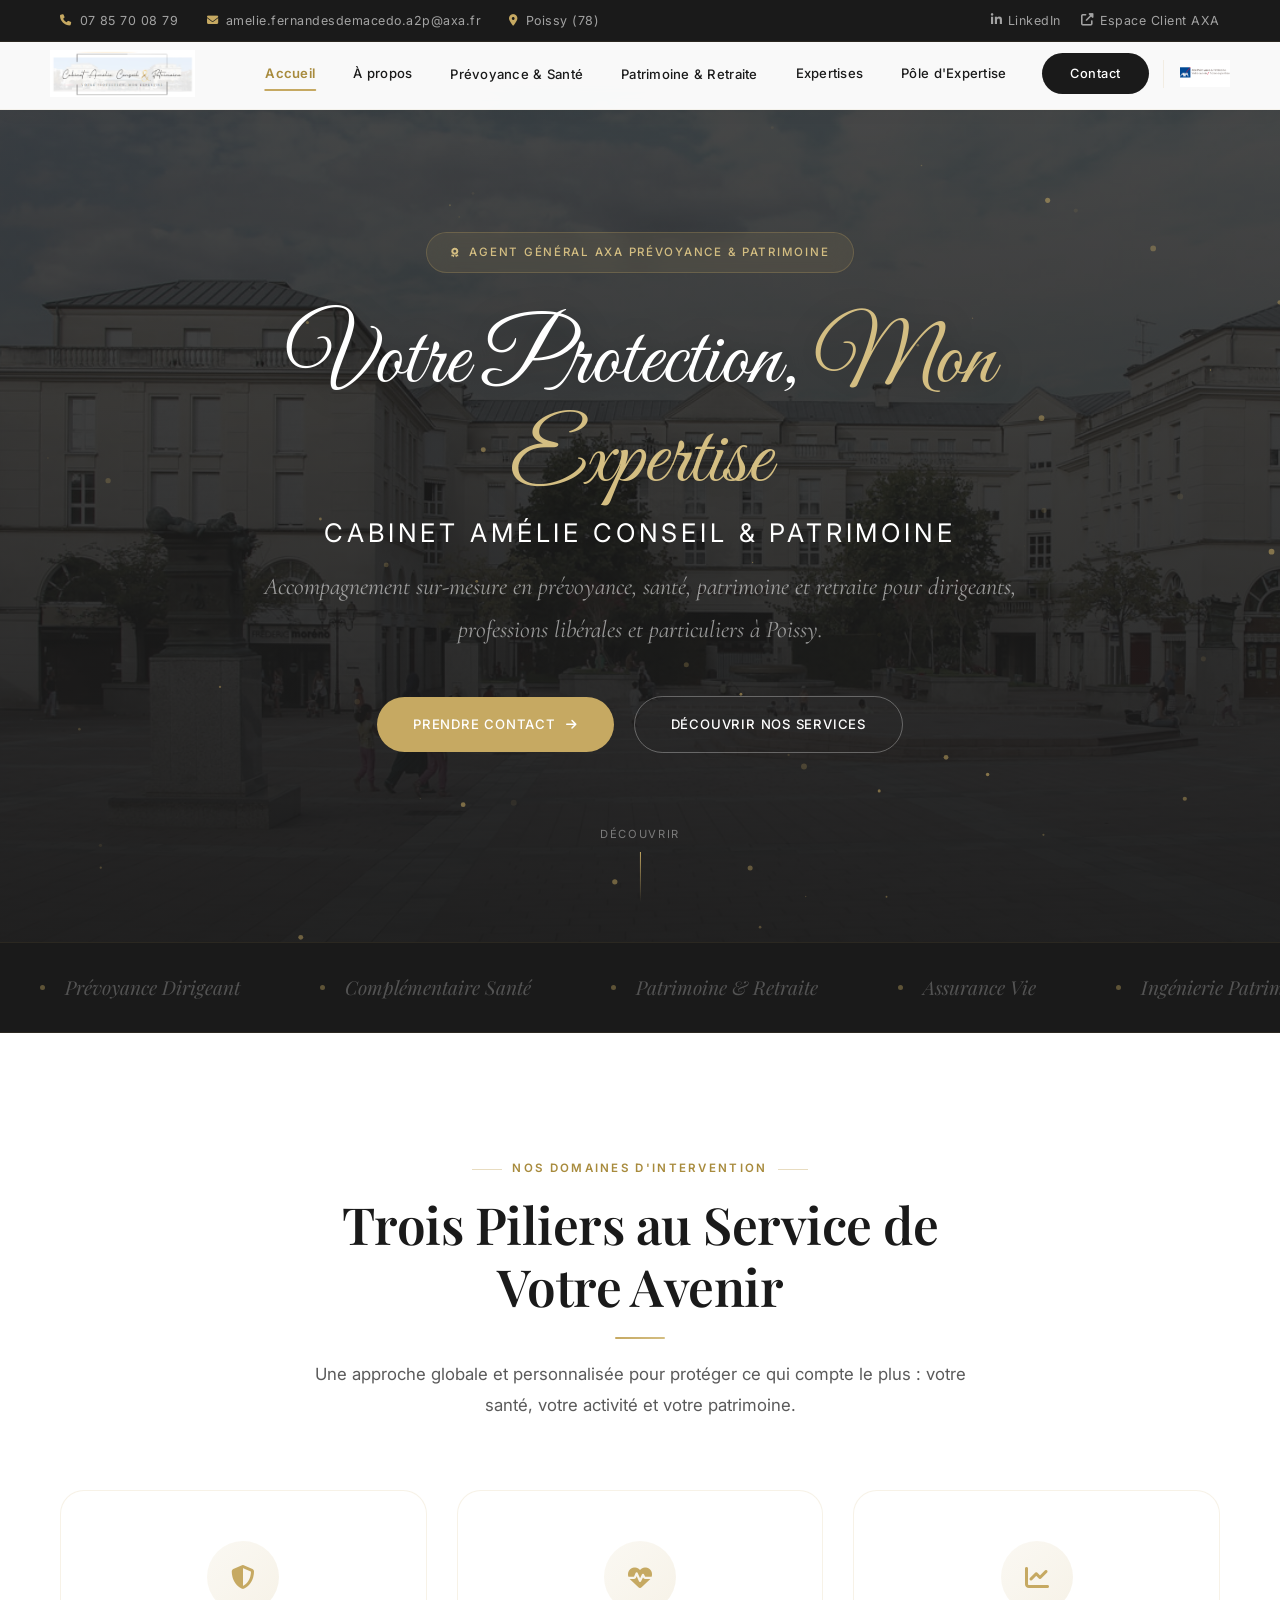
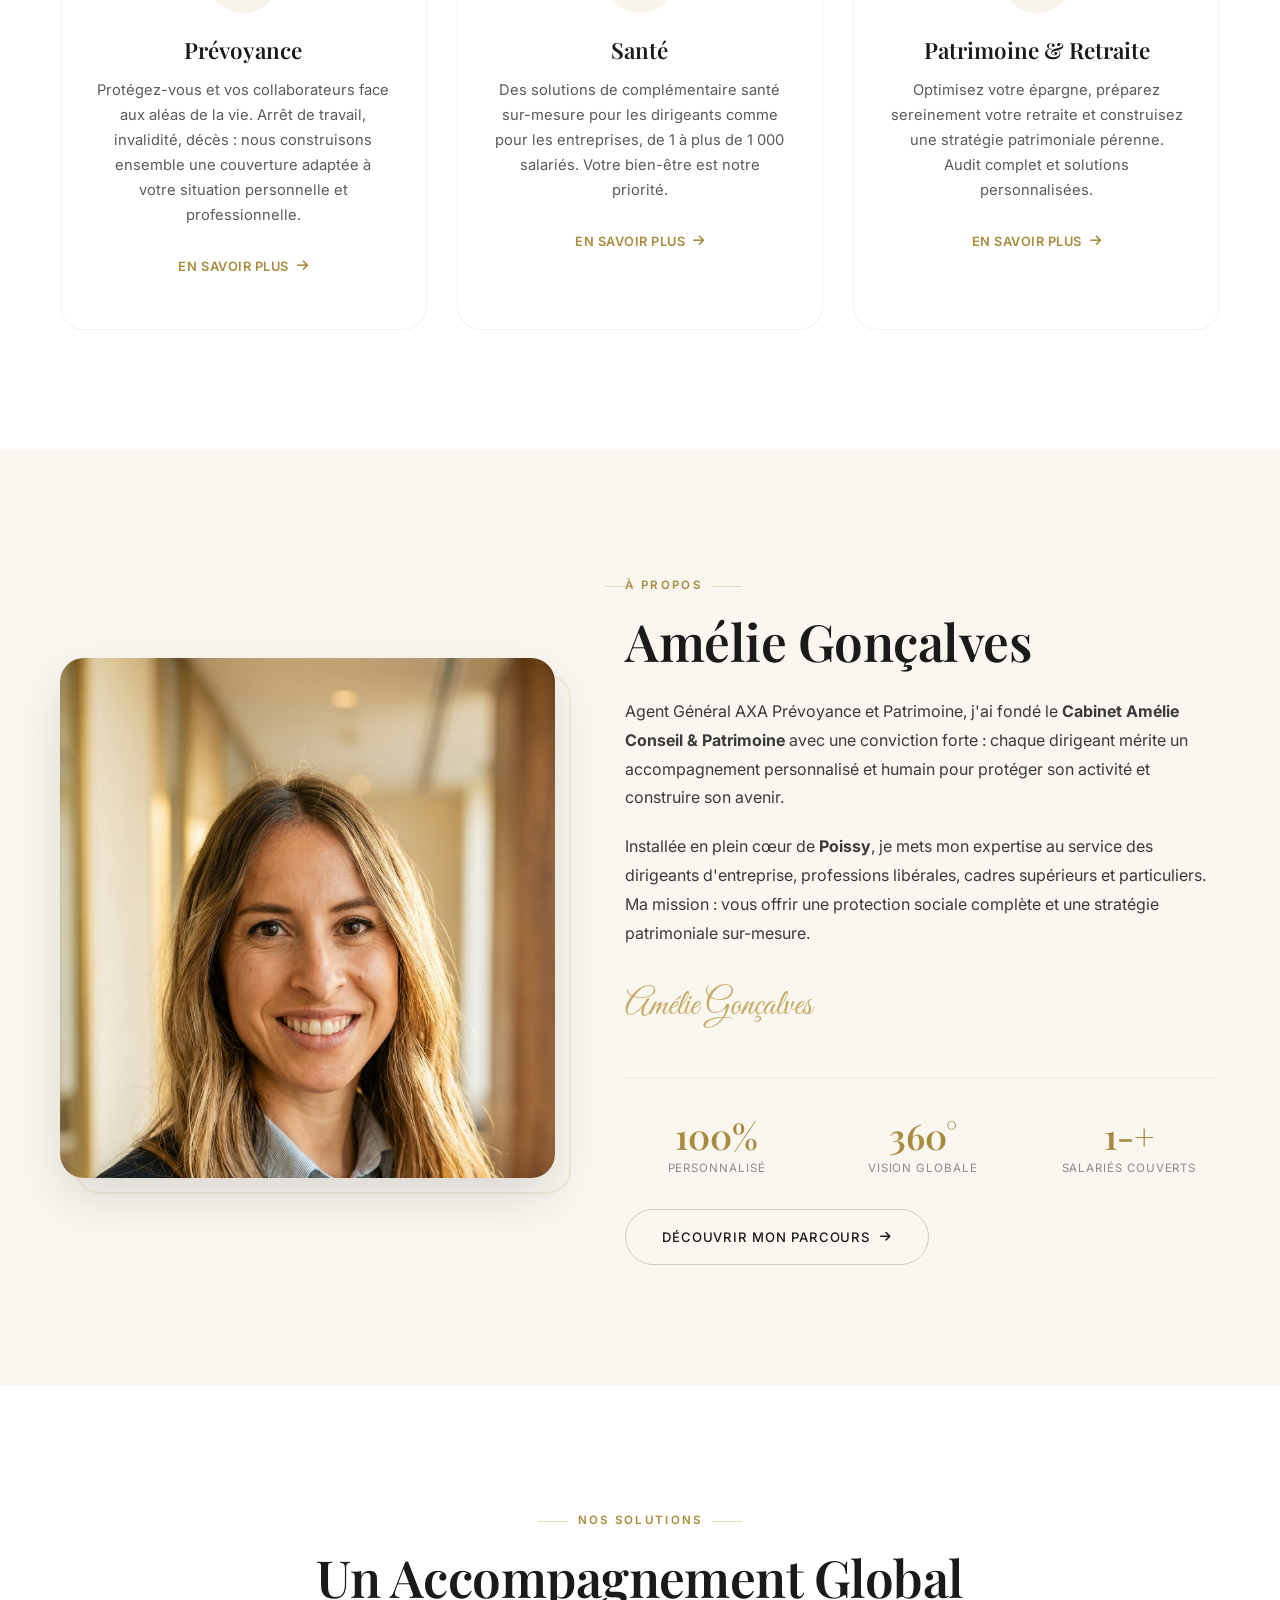
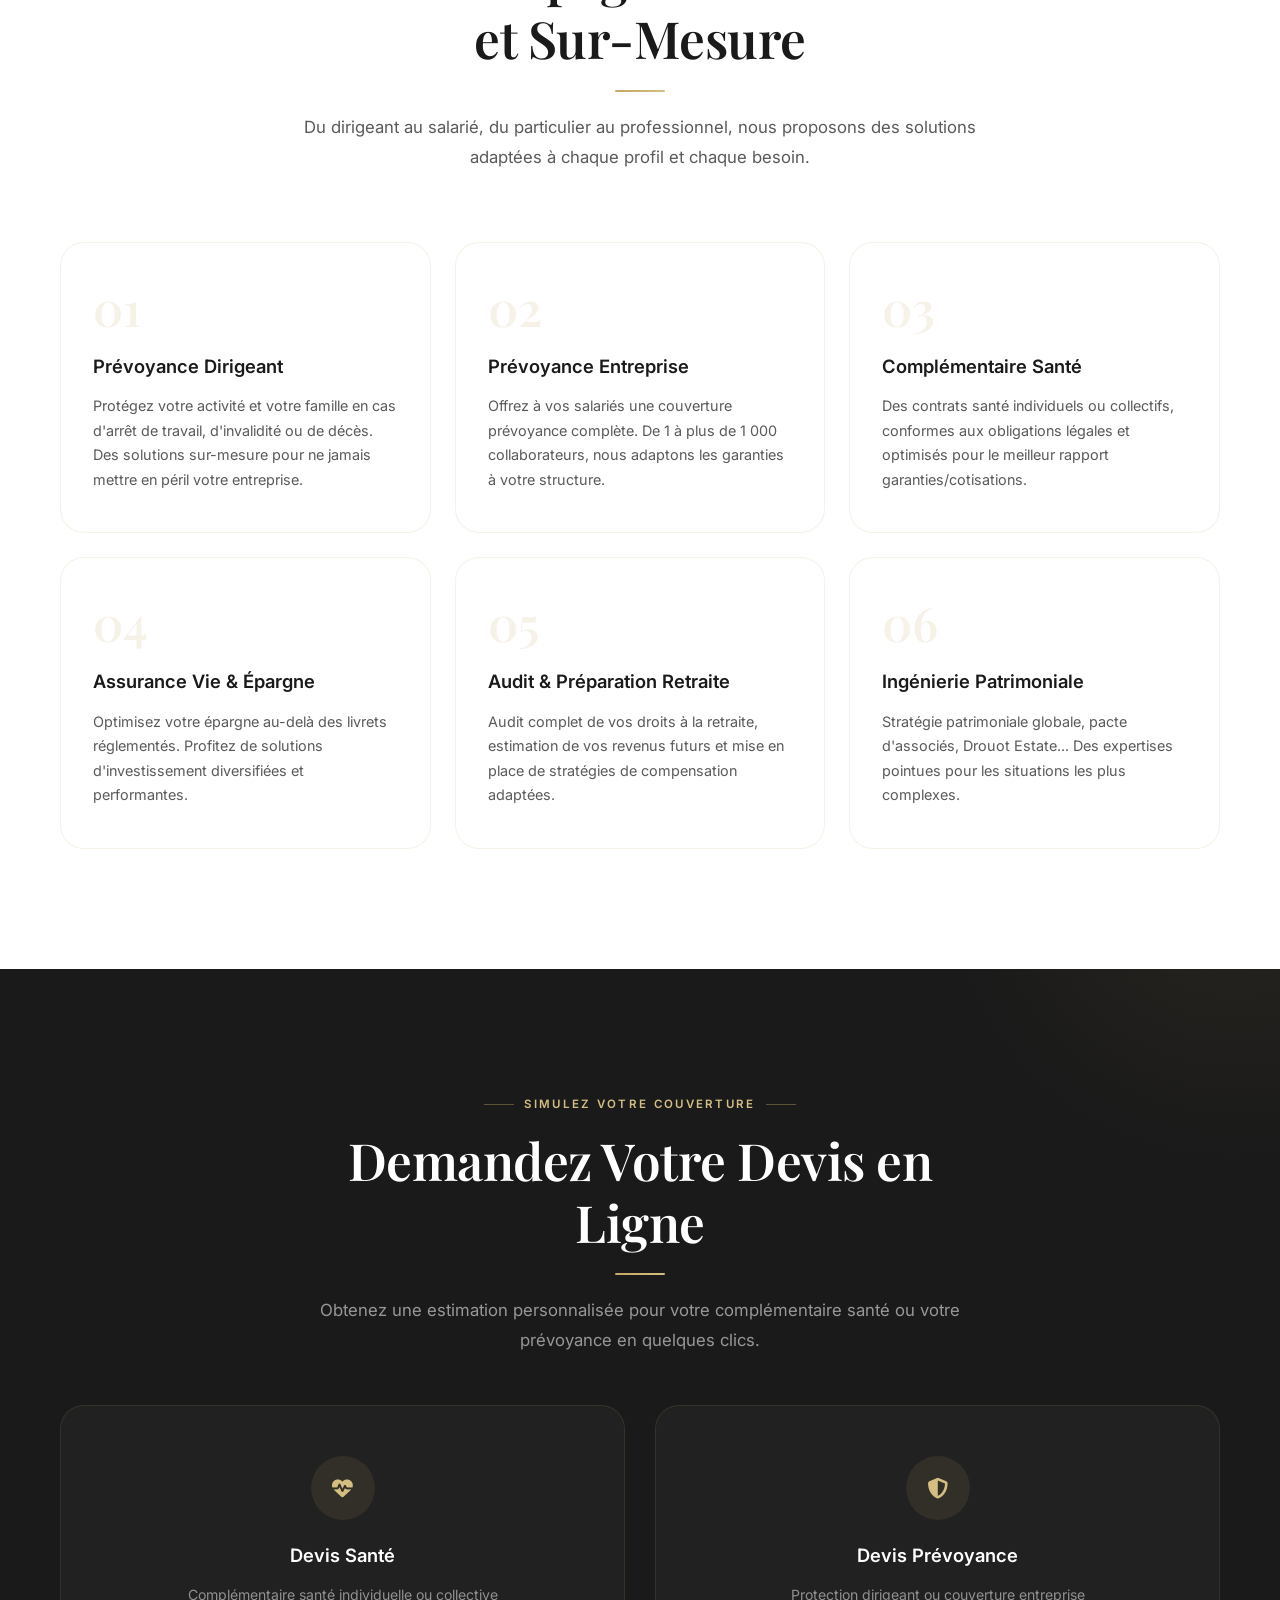
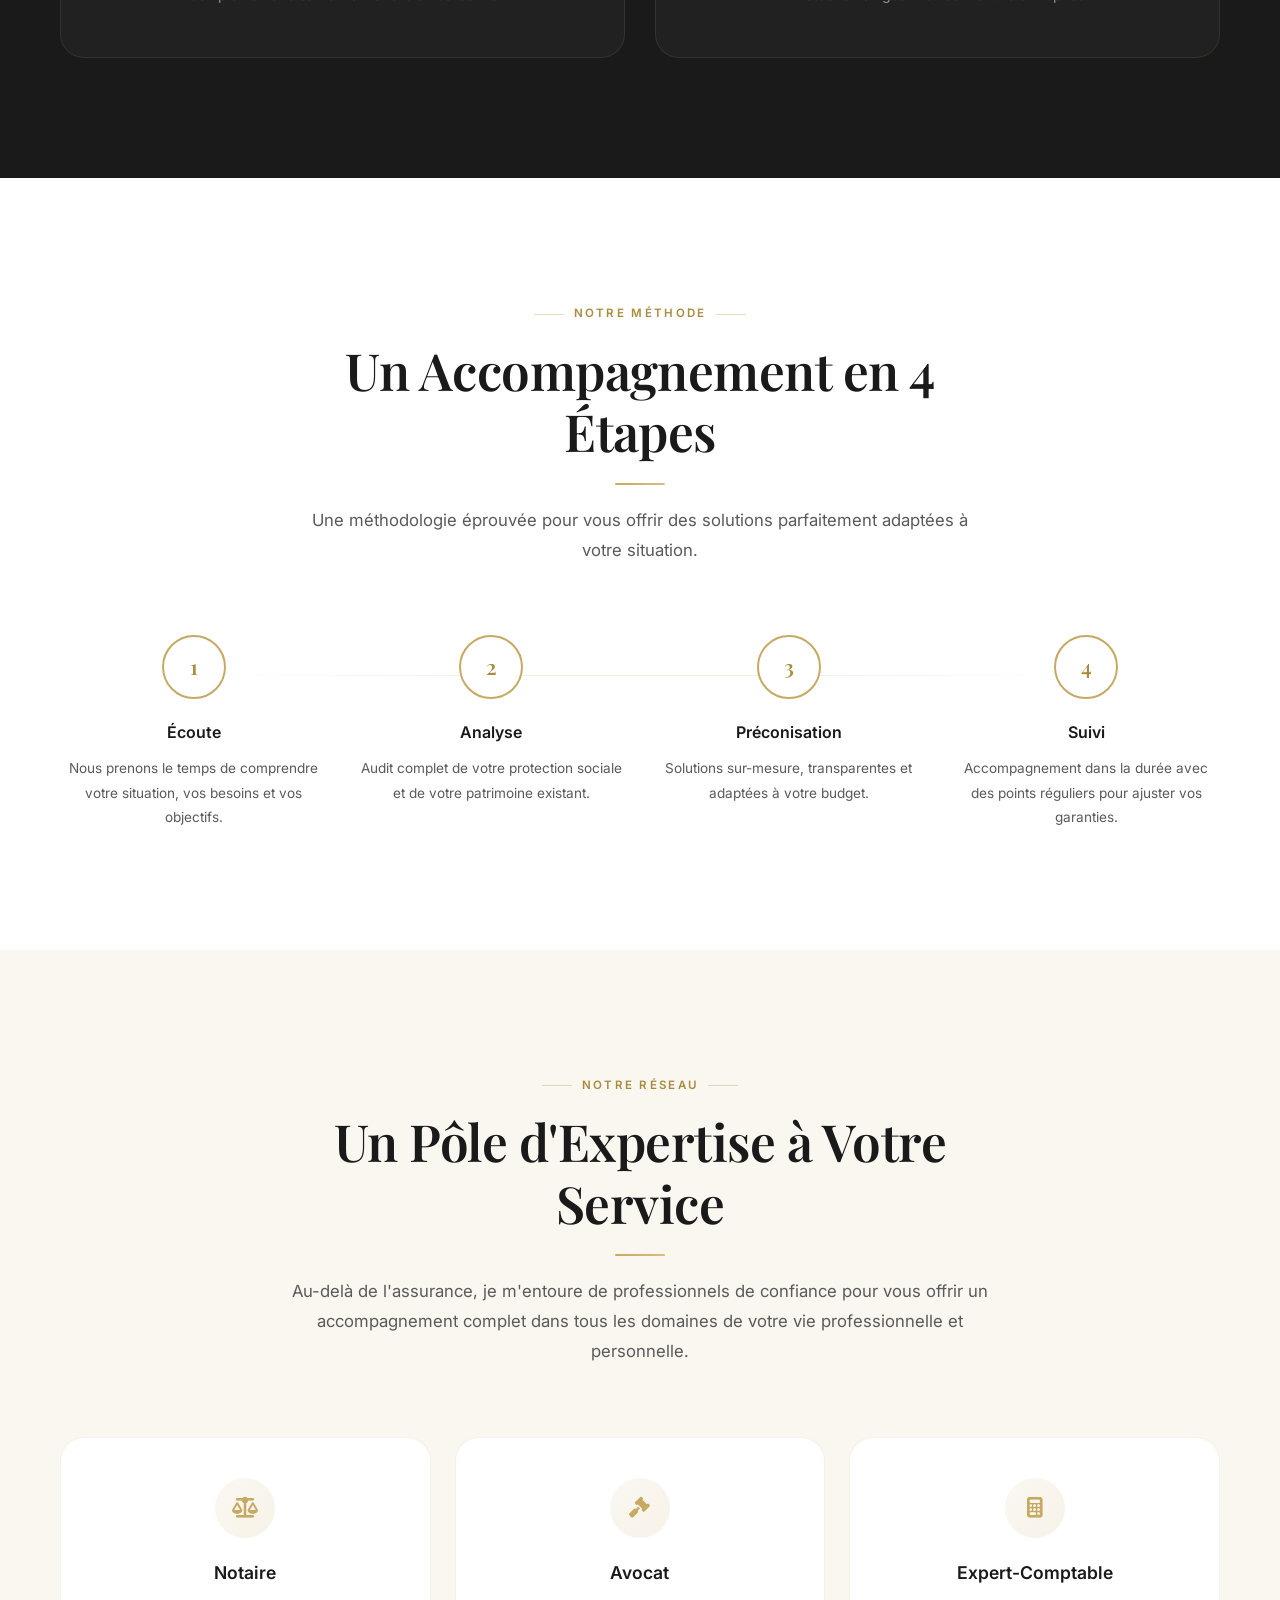
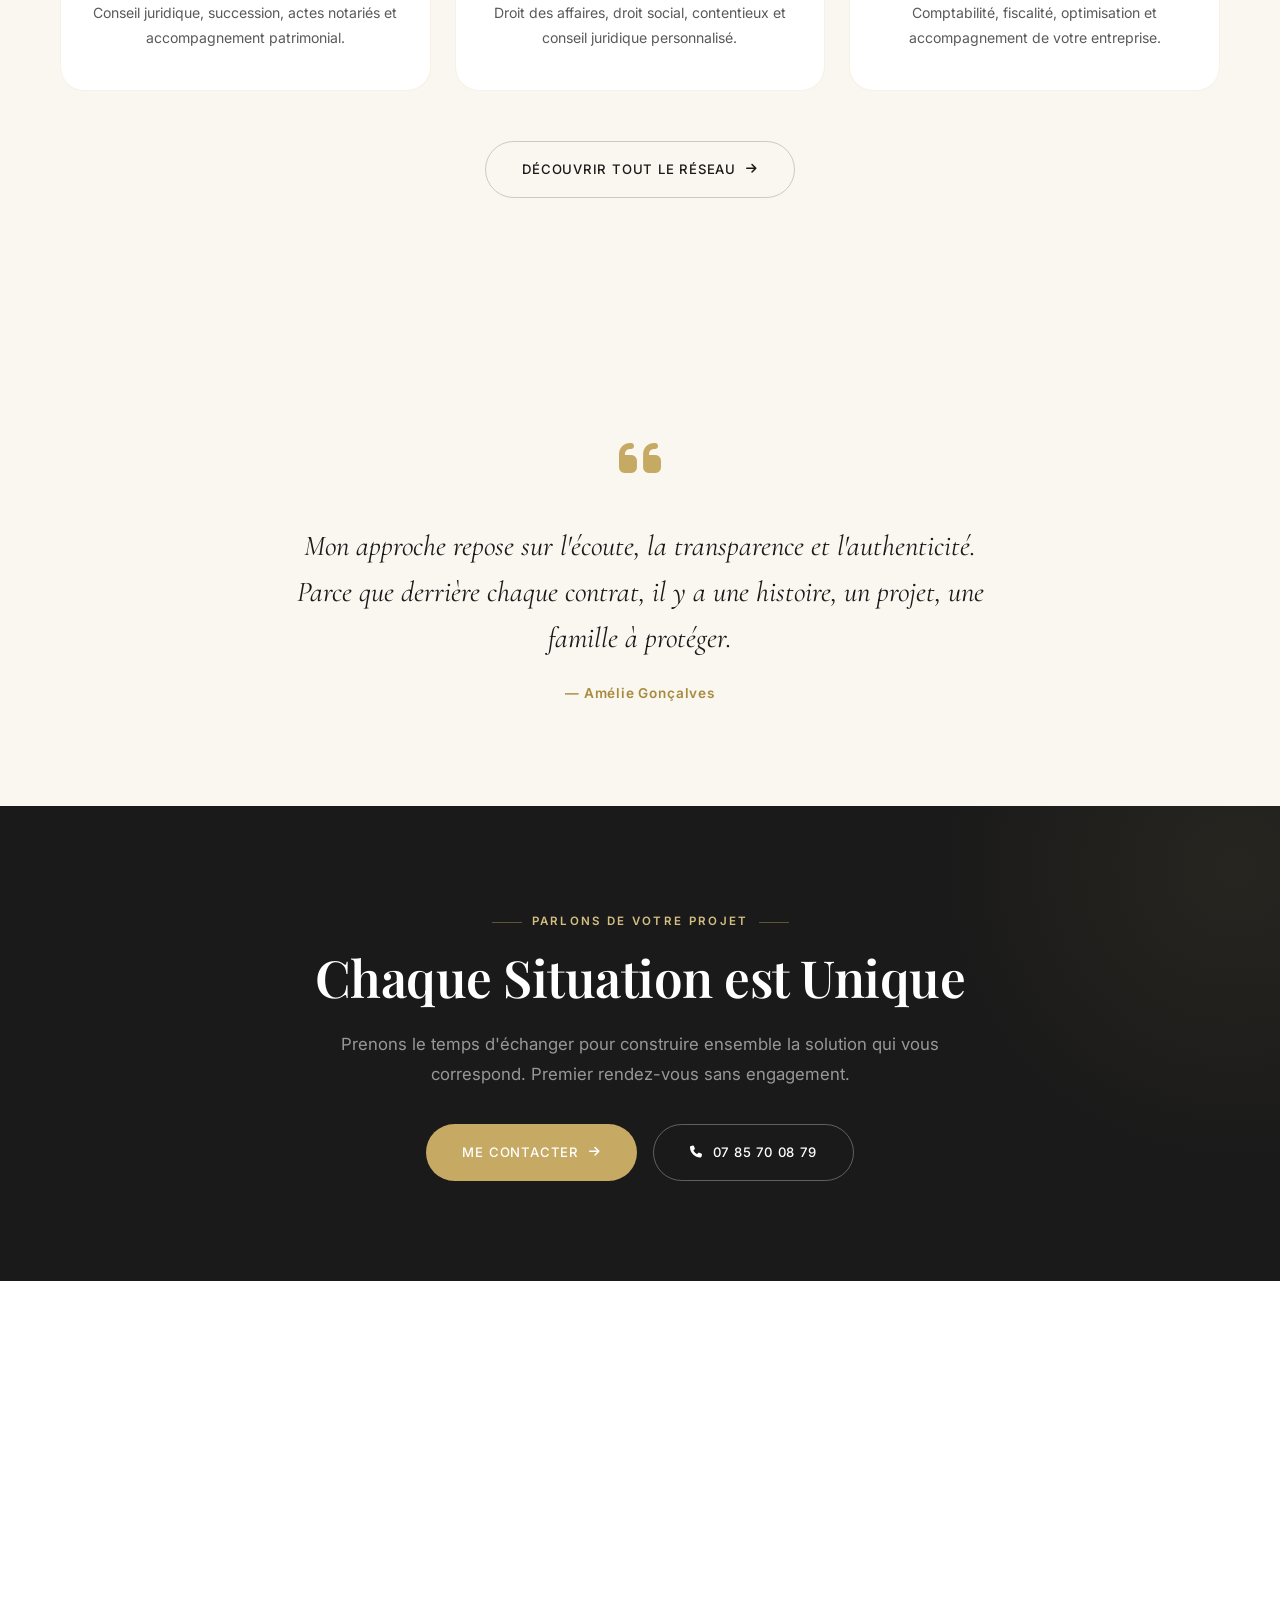
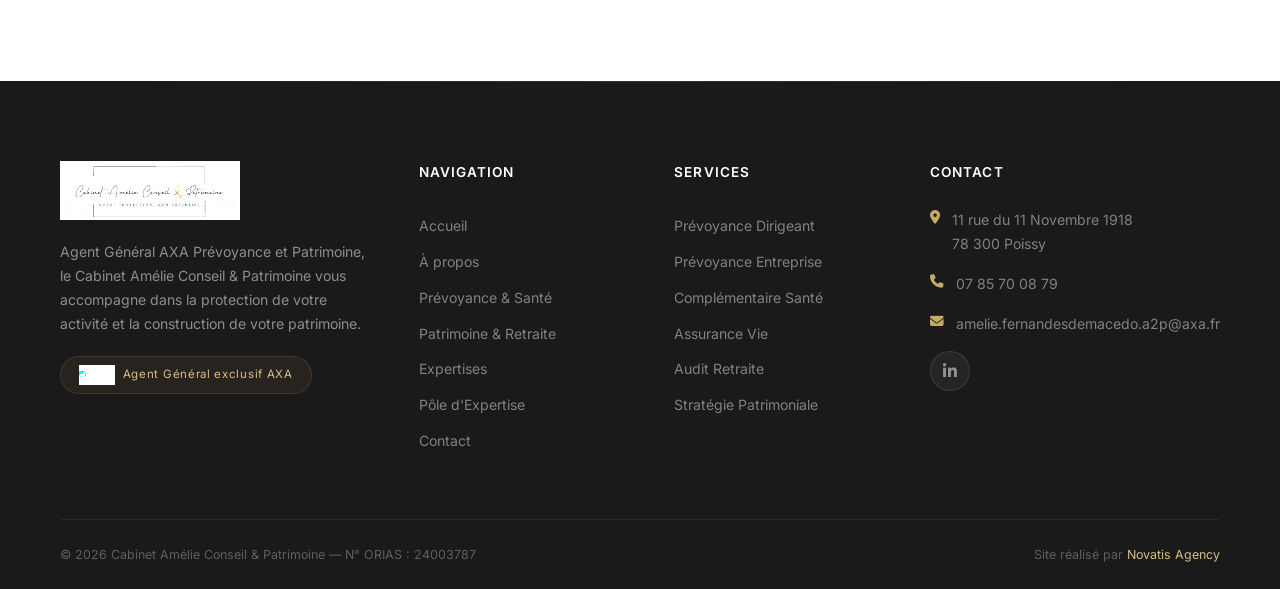
==== commit d2a35dce: "V3: Menu redesigné, police script hero, photo Amélie, logo AXA, titres lisibles" ====
--- a/index.html
+++ b/index.html
@@ -25,7 +25,7 @@
         <div class="container">
             <div class="top-bar-left">
                 <a href="tel:0785700879"><i class="fas fa-phone"></i> 07 85 70 08 79</a>
-                <a href="mailto:amelie.goncalves.a2p@axa.fr"><i class="fas fa-envelope"></i> amelie.goncalves.a2p@axa.fr</a>
+                <a href="mailto:amelie.fernandesdemacedo.a2p@axa.fr"><i class="fas fa-envelope"></i> amelie.fernandesdemacedo.a2p@axa.fr</a>
                 <span><i class="fas fa-map-marker-alt"></i> Poissy (78)</span>
             </div>
             <div class="top-bar-right">
@@ -35,7 +35,7 @@
         </div>
     </div>
 
-    <!-- Header — Glassmorphism floating pill -->
+    <!-- Header — Clean modern nav with logo + AXA -->
     <header class="header" id="header">
         <div class="nav-wrapper">
             <a href="index.html" class="logo">
@@ -63,6 +63,9 @@
                 <a href="expertises.html">Expertises</a>
                 <a href="pole-expertise.html">Pôle d'Expertise</a>
                 <a href="contact.html" class="nav-cta">Contact</a>
+                <div class="nav-axa">
+                    <img src="images/axa-pp-logo.png" alt="AXA Prévoyance & Patrimoine">
+                </div>
             </nav>
             <button class="menu-toggle" id="menuToggle">
                 <span></span>
@@ -73,7 +76,7 @@
     </header>
     <div class="menu-overlay" id="menuOverlay"></div>
 
-    <!-- Hero — Cinematic fullscreen -->
+    <!-- Hero — Script font, no logo -->
     <section class="hero">
         <div class="hero-bg">
             <img src="images/poissy-place.jpg" alt="Poissy">
@@ -81,12 +84,12 @@
         <div class="hero-overlay"></div>
         <canvas id="particles-canvas"></canvas>
         <div class="hero-content">
-            <div class="hero-badge"><i class="fas fa-award"></i> Agent Général AXA Prévoyance & Patrimoine</div>
-            <div class="hero-logo">
-                <img src="images/logo.png" alt="Cabinet Amélie Conseil & Patrimoine">
-            </div>
-            <h1>Votre Protection, <em>Mon Expertise</em></h1>
-            <p class="hero-subtitle">Accompagnement sur-mesure en prévoyance, santé, patrimoine et retraite pour dirigeants, professions libérales et particuliers.</p>
+            <div class="hero-badge">
+                <i class="fas fa-award"></i> Agent Général AXA Prévoyance & Patrimoine
+            </div>
+            <div class="hero-script">Votre Protection, <span class="gold">Mon Expertise</span></div>
+            <h1>Cabinet Amélie Conseil & Patrimoine</h1>
+            <p class="hero-subtitle">Accompagnement sur-mesure en prévoyance, santé, patrimoine et retraite pour dirigeants, professions libérales et particuliers à Poissy.</p>
             <div class="hero-ctas">
                 <a href="contact.html" class="btn btn-primary">Prendre Contact <i class="fas fa-arrow-right"></i></a>
                 <a href="#services" class="btn btn-outline-light">Découvrir nos services</a>
@@ -109,7 +112,6 @@
             <div class="marquee-item"><span class="dot"></span>Prévoyance Entreprise</div>
             <div class="marquee-item"><span class="dot"></span>Audit Retraite</div>
             <div class="marquee-item"><span class="dot"></span>Pacte d'Associés</div>
-            <!-- Duplicate for seamless loop -->
             <div class="marquee-item"><span class="dot"></span>Prévoyance Dirigeant</div>
             <div class="marquee-item"><span class="dot"></span>Complémentaire Santé</div>
             <div class="marquee-item"><span class="dot"></span>Patrimoine & Retraite</div>
@@ -153,12 +155,12 @@
         </div>
     </section>
 
-    <!-- About Preview -->
+    <!-- About Preview — Photo d'Amélie à côté du texte -->
     <section class="section section-cream">
         <div class="container">
             <div class="about-grid">
                 <div class="about-image reveal-left">
-                    <img src="images/poissy-mairie.jpg" alt="Cabinet situé au cœur de Poissy">
+                    <img src="images/amelie-optimized.png" alt="Amélie Gonçalves — Agent Général AXA">
                 </div>
                 <div class="about-content reveal-right">
                     <span class="section-label" style="text-align:left;padding-left:0">À propos</span>
@@ -168,15 +170,15 @@
                     <div class="about-signature">Amélie Gonçalves</div>
                     <div class="about-stats">
                         <div class="about-stat">
-                            <div class="about-stat-number">100%</div>
+                            <div class="about-stat-number" data-target="100%">100%</div>
                             <div class="about-stat-label">Personnalisé</div>
                         </div>
                         <div class="about-stat">
-                            <div class="about-stat-number">360°</div>
+                            <div class="about-stat-number" data-target="360°">360°</div>
                             <div class="about-stat-label">Vision globale</div>
                         </div>
                         <div class="about-stat">
-                            <div class="about-stat-number">1-1000+</div>
+                            <div class="about-stat-number" data-target="1-1000+">1-1000+</div>
                             <div class="about-stat-label">Salariés couverts</div>
                         </div>
                     </div>
@@ -357,7 +359,7 @@
                     <img src="images/logo.png" alt="Cabinet Amélie Conseil & Patrimoine" class="footer-logo">
                     <p>Agent Général AXA Prévoyance et Patrimoine, le Cabinet Amélie Conseil & Patrimoine vous accompagne dans la protection de votre activité et la construction de votre patrimoine.</p>
                     <div class="axa-badge">
-                        <i class="fas fa-check-circle"></i> Agent Général exclusif AXA
+                        <img src="images/axa-pp-logo.png" alt="AXA"> Agent Général exclusif AXA
                     </div>
                 </div>
                 <div class="footer-links">
@@ -391,7 +393,7 @@
                     </div>
                     <div class="footer-contact-item">
                         <i class="fas fa-envelope"></i>
-                        <span><a href="mailto:amelie.goncalves.a2p@axa.fr">amelie.goncalves.a2p@axa.fr</a></span>
+                        <span><a href="mailto:amelie.fernandesdemacedo.a2p@axa.fr">amelie.fernandesdemacedo.a2p@axa.fr</a></span>
                     </div>
                     <div class="footer-social" style="margin-top:16px;">
                         <a href="https://www.linkedin.com/in/amelie-fernandes" target="_blank" title="LinkedIn"><i class="fab fa-linkedin-in"></i></a>
--- a/style.css
+++ b/style.css
@@ -1,16 +1,16 @@
-/* CABINET AMÉLIE CONSEIL & PATRIMOINE — Premium v2 */
-@import url('https://fonts.googleapis.com/css2?family=Playfair+Display:ital,wght@0,400;0,500;0,600;0,700;1,400;1,500&family=Inter:wght@300;400;500;600;700&family=Cormorant+Garamond:ital,wght@0,400;0,500;0,600;1,400;1,500&display=swap');
-:root{--gold:#C6A962;--gold-light:#D4BE82;--gold-dark:#A88B3D;--cream:#FAF6F0;--dark:#1A1A1A;--dark-soft:#2D2D2D;--dark-medium:#3A3A3A;--text:#4A4A4A;--text-light:#7A7A7A;--text-muted:#9A9A9A;--white:#fff;--border:rgba(198,169,98,.15);--shadow-sm:0 2px 20px rgba(0,0,0,.04);--shadow-md:0 8px 40px rgba(0,0,0,.06);--shadow-lg:0 20px 60px rgba(0,0,0,.08);--shadow-gold:0 8px 30px rgba(198,169,98,.15);--radius-sm:8px;--radius-md:16px;--radius-lg:24px;--tr:all .5s cubic-bezier(.25,.46,.45,.94);--trf:all .3s cubic-bezier(.25,.46,.45,.94);--fh:'Playfair Display',Georgia,serif;--fb:'Inter',-apple-system,sans-serif;--fa:'Cormorant Garamond',Georgia,serif}
+/* Cabinet Amélie Conseil & Patrimoine — V3 Premium */
+@import url('https://fonts.googleapis.com/css2?family=Playfair+Display:ital,wght@0,400;0,500;0,600;0,700;1,400;1,500&family=Inter:wght@300;400;500;600;700&family=Cormorant+Garamond:ital,wght@0,400;0,500;0,600;1,400;1,500&family=Great+Vibes&display=swap');
+:root{--gold:#C6A962;--gold-light:#D4BE82;--gold-dark:#A88B3D;--cream:#FAF6F0;--dark:#1A1A1A;--dark-soft:#2D2D2D;--dark-medium:#3A3A3A;--text:#3A3A3A;--text-light:#5A5A5A;--text-muted:#8A8A8A;--white:#fff;--border:rgba(198,169,98,.15);--shadow-sm:0 2px 20px rgba(0,0,0,.04);--shadow-md:0 8px 40px rgba(0,0,0,.06);--shadow-lg:0 20px 60px rgba(0,0,0,.08);--shadow-gold:0 8px 30px rgba(198,169,98,.2);--radius-sm:8px;--radius-md:16px;--radius-lg:24px;--tr:all .5s cubic-bezier(.25,.46,.45,.94);--trf:all .3s cubic-bezier(.25,.46,.45,.94);--fh:'Playfair Display',Georgia,serif;--fb:'Inter',-apple-system,sans-serif;--fa:'Cormorant Garamond',Georgia,serif;--fs:'Great Vibes',cursive}
 *,*::before,*::after{box-sizing:border-box;margin:0;padding:0}
 html{scroll-behavior:smooth;font-size:16px;-webkit-font-smoothing:antialiased}
 body{font-family:var(--fb);color:var(--text);background:var(--white);line-height:1.7;overflow-x:hidden}
 img{max-width:100%;height:auto;display:block}
 a{text-decoration:none;color:inherit;transition:var(--trf)}
 ul,ol{list-style:none}
-h1,h2,h3{font-family:var(--fh);font-weight:500;color:var(--dark);line-height:1.2}
+h1,h2,h3{font-family:var(--fh);font-weight:600;color:var(--dark);line-height:1.2}
 h1{font-size:clamp(2.5rem,5vw,4.5rem);letter-spacing:-.02em}
-h2{font-size:clamp(2rem,4vw,3.2rem);letter-spacing:-.01em}
-h3{font-size:clamp(1.3rem,2.5vw,1.8rem)}
+h2{font-size:clamp(2rem,4vw,3.2rem);letter-spacing:-.01em;color:var(--dark)}
+h3{font-size:clamp(1.3rem,2.5vw,1.8rem);color:var(--dark)}
 h4{font-family:var(--fb);font-size:1.1rem;font-weight:600;color:var(--dark)}
 p{font-size:1rem;line-height:1.8;color:var(--text)}
 .container{max-width:1240px;margin:0 auto;padding:0 40px}
@@ -45,24 +45,45 @@
 .top-bar-right a:hover{color:var(--gold-light)}
 @media(max-width:900px){.top-bar{display:none}}
 
-/* HEADER NAV */
+/* ===== HEADER NAV — REDESIGNED ===== */
 .header{position:fixed;top:38px;left:0;right:0;z-index:1000;transition:var(--tr)}
 .header.scrolled{top:0}
-.nav-wrapper{margin:12px 40px;padding:14px 32px;background:rgba(255,255,255,.85);backdrop-filter:blur(20px);-webkit-backdrop-filter:blur(20px);border:1px solid rgba(198,169,98,.12);border-radius:100px;display:flex;align-items:center;justify-content:space-between;transition:var(--tr);box-shadow:0 4px 30px rgba(0,0,0,.04)}
-.header.scrolled .nav-wrapper{margin:8px 40px;background:rgba(255,255,255,.95);box-shadow:0 4px 40px rgba(0,0,0,.08);border-radius:var(--radius-md)}
-.logo img{height:42px;transition:var(--trf)}
-.nav-menu{display:flex;align-items:center;gap:4px}
-.nav-menu>a,.nav-item>a{font-family:var(--fb);font-size:.8rem;font-weight:500;color:var(--dark-soft);padding:10px 16px;border-radius:50px;transition:var(--trf);letter-spacing:.02em;white-space:nowrap}
-.nav-menu>a:hover,.nav-item:hover>a,.nav-menu>a.active{color:var(--gold-dark);background:rgba(198,169,98,.08)}
+.nav-wrapper{margin:0;padding:0 50px;background:rgba(255,255,255,.97);backdrop-filter:blur(20px);-webkit-backdrop-filter:blur(20px);border-bottom:1px solid rgba(198,169,98,.1);display:flex;align-items:center;justify-content:space-between;transition:var(--tr);height:72px;box-shadow:0 2px 20px rgba(0,0,0,.03)}
+.header.scrolled .nav-wrapper{height:64px;box-shadow:0 4px 30px rgba(0,0,0,.06)}
+
+/* Logo in nav */
+.logo{display:flex;align-items:center;flex-shrink:0}
+.logo img{height:48px;transition:var(--trf);object-fit:contain}
+.header.scrolled .logo img{height:42px}
+
+/* Nav menu */
+.nav-menu{display:flex;align-items:center;gap:2px}
+.nav-menu>a,.nav-item>a{font-family:var(--fb);font-size:.82rem;font-weight:500;color:var(--dark);padding:8px 18px;border-radius:6px;transition:var(--trf);letter-spacing:.02em;white-space:nowrap;position:relative}
+.nav-menu>a::after,.nav-item>a::after{content:'';position:absolute;bottom:2px;left:50%;width:0;height:2px;background:var(--gold);transition:all .3s;transform:translateX(-50%);border-radius:2px}
+.nav-menu>a:hover::after,.nav-item:hover>a::after,.nav-menu>a.active::after{width:60%}
+.nav-menu>a:hover,.nav-item:hover>a{color:var(--gold-dark)}
+.nav-menu>a.active{color:var(--gold-dark);font-weight:600}
 .nav-item{position:relative}
-.nav-item .dropdown{position:absolute;top:calc(100% + 12px);left:50%;transform:translateX(-50%) translateY(10px);background:var(--white);border:1px solid var(--border);border-radius:var(--radius-md);padding:12px 8px;min-width:240px;box-shadow:var(--shadow-lg);opacity:0;visibility:hidden;transition:var(--trf);z-index:100}
+.nav-item .dropdown{position:absolute;top:calc(100% + 16px);left:50%;transform:translateX(-50%) translateY(10px);background:var(--white);border:1px solid rgba(198,169,98,.1);border-radius:var(--radius-md);padding:14px 10px;min-width:250px;box-shadow:0 20px 50px rgba(0,0,0,.1);opacity:0;visibility:hidden;transition:var(--trf);z-index:100}
+.nav-item .dropdown::before{content:'';position:absolute;top:-8px;left:50%;transform:translateX(-50%);width:16px;height:8px;background:var(--white);clip-path:polygon(50% 0%,0% 100%,100% 100%)}
 .nav-item:hover .dropdown{opacity:1;visibility:visible;transform:translateX(-50%) translateY(0)}
-.nav-item .dropdown a{display:block;padding:10px 18px;font-size:.82rem;color:var(--text);border-radius:var(--radius-sm);transition:var(--trf)}
-.nav-item .dropdown a:hover{background:rgba(198,169,98,.06);color:var(--gold-dark);padding-left:22px}
-.nav-cta{background:var(--dark)!important;color:var(--white)!important;padding:10px 26px!important;border-radius:50px!important;font-weight:500!important;font-size:.78rem!important;letter-spacing:.04em!important;margin-left:8px;position:relative;overflow:hidden;transition:var(--trf)!important}
+.nav-item .dropdown a{display:flex;align-items:center;gap:10px;padding:11px 18px;font-size:.84rem;color:var(--text);border-radius:var(--radius-sm);transition:var(--trf)}
+.nav-item .dropdown a::before{content:'';width:4px;height:4px;border-radius:50%;background:var(--gold);opacity:0;transition:var(--trf);flex-shrink:0}
+.nav-item .dropdown a:hover{background:rgba(198,169,98,.06);color:var(--gold-dark)}
+.nav-item .dropdown a:hover::before{opacity:1}
+
+/* AXA badge in nav */
+.nav-axa{display:flex;align-items:center;gap:8px;margin-left:12px;padding-left:16px;border-left:1px solid rgba(198,169,98,.15)}
+.nav-axa img{height:28px;object-fit:contain}
+
+/* Nav CTA */
+.nav-cta{background:var(--dark)!important;color:var(--white)!important;padding:10px 28px!important;border-radius:50px!important;font-weight:500!important;font-size:.8rem!important;letter-spacing:.04em!important;margin-left:16px;position:relative;overflow:hidden;transition:var(--trf)!important}
+.nav-cta::after{display:none!important}
 .nav-cta::before{content:'';position:absolute;top:0;left:-100%;width:100%;height:100%;background:linear-gradient(90deg,transparent,rgba(198,169,98,.3),transparent);transition:left .6s}
 .nav-cta:hover::before{left:100%}
 .nav-cta:hover{background:var(--gold-dark)!important;transform:translateY(-1px);box-shadow:var(--shadow-gold)!important}
+
+/* Mobile menu */
 .menu-toggle{display:none;background:none;border:none;cursor:pointer;width:32px;height:24px;position:relative;z-index:1002}
 .menu-toggle span{display:block;width:100%;height:2px;background:var(--dark);border-radius:2px;transition:var(--trf);position:absolute;left:0}
 .menu-toggle span:nth-child(1){top:0}
@@ -79,28 +100,33 @@
 .nav-menu{position:fixed;top:0;right:-100%;width:340px;height:100vh;background:var(--white);flex-direction:column;align-items:flex-start;padding:100px 40px 40px;gap:4px;z-index:999;transition:right .5s cubic-bezier(.77,0,.175,1);box-shadow:-20px 0 60px rgba(0,0,0,.1);overflow-y:auto}
 .nav-menu.active{right:0}
 .nav-menu>a,.nav-item>a{font-size:1rem;padding:14px 20px;width:100%;border-radius:var(--radius-sm)}
+.nav-menu>a::after,.nav-item>a::after{display:none}
 .nav-item{width:100%}
 .nav-item .dropdown{position:static;transform:none;box-shadow:none;border:none;padding:0 0 0 20px;opacity:1;visibility:visible;min-width:auto}
+.nav-item .dropdown::before{display:none}
 .nav-cta{margin-left:0;margin-top:16px;text-align:center;width:100%;display:block}
-.nav-wrapper{margin:10px 16px;padding:12px 20px;border-radius:var(--radius-md)}
+.nav-axa{margin-left:0;padding-left:0;border-left:none;margin-top:16px;padding-top:16px;border-top:1px solid var(--border)}
+.nav-wrapper{padding:0 20px;height:64px}
 }
 
-/* HERO */
+/* ===== HERO — Script font, no logo ===== */
 .hero{min-height:100vh;display:flex;align-items:center;justify-content:center;position:relative;overflow:hidden;background:var(--dark)}
 .hero-bg{position:absolute;top:0;left:0;width:100%;height:100%;z-index:1}
-.hero-bg img{width:100%;height:100%;object-fit:cover;opacity:.35;filter:saturate(.6);transition:transform 20s linear}
+.hero-bg img{width:100%;height:100%;object-fit:cover;opacity:.3;filter:saturate(.5);transition:transform 20s linear}
 .hero:hover .hero-bg img{transform:scale(1.05)}
-.hero-overlay{position:absolute;top:0;left:0;width:100%;height:100%;background:linear-gradient(180deg,rgba(26,26,26,.4) 0%,rgba(26,26,26,.6) 50%,rgba(26,26,26,.85) 100%);z-index:2}
+.hero-overlay{position:absolute;top:0;left:0;width:100%;height:100%;background:linear-gradient(180deg,rgba(26,26,26,.3) 0%,rgba(26,26,26,.55) 50%,rgba(26,26,26,.85) 100%);z-index:2}
 #particles-canvas{position:absolute;top:0;left:0;width:100%;height:100%;z-index:3;pointer-events:none}
-.hero-content{position:relative;z-index:4;text-align:center;max-width:800px;padding:0 40px}
-.hero-badge{display:inline-flex;align-items:center;gap:10px;background:rgba(198,169,98,.1);border:1px solid rgba(198,169,98,.25);padding:10px 24px;border-radius:50px;font-size:.72rem;font-weight:500;color:var(--gold-light);letter-spacing:.15em;text-transform:uppercase;margin-bottom:32px;backdrop-filter:blur(10px)}
+.hero-content{position:relative;z-index:4;text-align:center;max-width:900px;padding:0 40px}
+.hero-badge{display:inline-flex;align-items:center;gap:10px;background:rgba(198,169,98,.1);border:1px solid rgba(198,169,98,.25);padding:10px 24px;border-radius:50px;font-size:.72rem;font-weight:500;color:var(--gold-light);letter-spacing:.15em;text-transform:uppercase;margin-bottom:40px;backdrop-filter:blur(10px);opacity:0;animation:heroFadeUp 1s ease forwards .5s}
 .hero-badge i{font-size:.6rem}
-.hero-logo{width:300px;max-width:90%;margin:0 auto 40px;opacity:0;animation:heroFadeUp 1s ease forwards .5s}
-.hero-logo img{width:100%;height:auto;filter:brightness(1.15) drop-shadow(0 4px 20px rgba(0,0,0,.3))}
-.hero h1{color:var(--white);font-size:clamp(2.8rem,5.5vw,4.8rem);font-weight:400;margin-bottom:12px;opacity:0;animation:heroFadeUp 1s ease forwards .7s}
-.hero h1 em{font-style:italic;color:var(--gold-light);font-family:var(--fa);font-weight:400}
-.hero-subtitle{font-family:var(--fa);font-size:clamp(1.1rem,2vw,1.5rem);color:rgba(255,255,255,.6);font-style:italic;margin-bottom:40px;opacity:0;animation:heroFadeUp 1s ease forwards .9s}
-.hero-ctas{display:flex;align-items:center;justify-content:center;gap:20px;opacity:0;animation:heroFadeUp 1s ease forwards 1.1s;flex-wrap:wrap}
+.hero-badge img{height:20px;filter:brightness(10)}
+
+/* Script title — like the logo font */
+.hero-script{font-family:var(--fs);font-size:clamp(3rem,7vw,6rem);color:var(--white);line-height:1.1;margin-bottom:8px;opacity:0;animation:heroFadeUp 1.2s ease forwards .7s;text-shadow:0 4px 30px rgba(0,0,0,.3)}
+.hero-script .gold{color:var(--gold-light)}
+.hero h1{color:var(--white);font-size:clamp(1.1rem,2vw,1.6rem);font-weight:400;margin-bottom:16px;opacity:0;animation:heroFadeUp 1s ease forwards .9s;font-family:var(--fb);letter-spacing:.15em;text-transform:uppercase}
+.hero-subtitle{font-family:var(--fa);font-size:clamp(1.1rem,2vw,1.5rem);color:rgba(255,255,255,.55);font-style:italic;margin-bottom:45px;opacity:0;animation:heroFadeUp 1s ease forwards 1.1s}
+.hero-ctas{display:flex;align-items:center;justify-content:center;gap:20px;opacity:0;animation:heroFadeUp 1s ease forwards 1.3s;flex-wrap:wrap}
 @keyframes heroFadeUp{from{opacity:0;transform:translateY(30px)}to{opacity:1;transform:translateY(0)}}
 .hero-scroll{position:absolute;bottom:40px;left:50%;transform:translateX(-50%);z-index:5;display:flex;flex-direction:column;align-items:center;gap:8px;color:rgba(255,255,255,.4);font-size:.7rem;letter-spacing:.15em;text-transform:uppercase;text-decoration:none;transition:var(--trf)}
 .hero-scroll:hover{color:var(--gold-light)}
@@ -120,7 +146,7 @@
 .btn i{font-size:.75rem;transition:transform .3s}
 .btn:hover i{transform:translateX(4px)}
 
-/* SECTIONS */
+/* SECTIONS — Titles more readable */
 .section{padding:120px 0;position:relative}
 .section-sm{padding:80px 0}
 .section-cream,.section-alt{background:var(--cream)}
@@ -128,11 +154,11 @@
 .section-dark h2,.section-dark h3,.section-dark h4{color:var(--white)}
 .section-dark p{color:rgba(255,255,255,.65)}
 .section-header{text-align:center;max-width:700px;margin:0 auto 70px}
-.section-label{display:inline-block;font-size:.72rem;font-weight:600;letter-spacing:.2em;text-transform:uppercase;color:var(--gold);margin-bottom:16px;position:relative;padding:0 20px}
+.section-label{display:inline-block;font-size:.72rem;font-weight:600;letter-spacing:.2em;text-transform:uppercase;color:var(--gold-dark);margin-bottom:16px;position:relative;padding:0 20px}
 .section-label::before,.section-label::after{content:'';position:absolute;top:50%;width:30px;height:1px;background:var(--gold);opacity:.4}
 .section-label::before{left:-20px}
 .section-label::after{right:-20px}
-.section-header h2{margin-bottom:20px}
+.section-header h2{margin-bottom:20px;color:var(--dark);font-weight:600}
 .section-header p{font-size:1.05rem;color:var(--text-light);line-height:1.8}
 .section-line{width:50px;height:2px;background:linear-gradient(90deg,var(--gold),var(--gold-light));margin:20px auto;border-radius:2px}
 
@@ -163,26 +189,26 @@
 .pillar-icon i{font-size:1.5rem;color:var(--gold);transition:var(--trf)}
 .pillar-card:hover .pillar-icon{background:linear-gradient(135deg,var(--gold),var(--gold-light));transform:scale(1.1)}
 .pillar-card:hover .pillar-icon i{color:var(--white)}
-.pillar-card h3{margin-bottom:14px;font-size:1.4rem}
+.pillar-card h3{margin-bottom:14px;font-size:1.4rem;color:var(--dark);font-weight:600}
 .pillar-card p{font-size:.92rem;color:var(--text-light);margin-bottom:24px;line-height:1.7}
-.pillar-link{display:inline-flex;align-items:center;gap:8px;font-size:.8rem;font-weight:600;color:var(--gold);letter-spacing:.04em;text-transform:uppercase;transition:var(--trf)}
-.pillar-link:hover{gap:12px;color:var(--gold-dark)}
+.pillar-link{display:inline-flex;align-items:center;gap:8px;font-size:.8rem;font-weight:600;color:var(--gold-dark);letter-spacing:.04em;text-transform:uppercase;transition:var(--trf)}
+.pillar-link:hover{gap:12px;color:var(--gold)}
 @media(max-width:900px){.pillars-grid{grid-template-columns:1fr}}
 
-/* ABOUT */
-.about-grid{display:grid;grid-template-columns:1fr 1fr;gap:80px;align-items:center}
-.about-image{position:relative;border-radius:var(--radius-lg);overflow:hidden}
-.about-image img{width:100%;height:500px;object-fit:cover;border-radius:var(--radius-lg);transition:transform .8s}
-.about-image:hover img{transform:scale(1.03)}
-.about-image::after{content:'';position:absolute;bottom:-20px;right:-20px;width:200px;height:200px;border:2px solid var(--gold);border-radius:var(--radius-lg);opacity:.15;z-index:-1}
-.about-content h2{margin-bottom:24px}
-.about-content p{margin-bottom:20px;font-size:1rem}
-.about-signature{font-family:var(--fa);font-size:1.8rem;font-style:italic;color:var(--gold);margin:30px 0}
+/* ===== ABOUT — Photo beside text ===== */
+.about-grid{display:grid;grid-template-columns:1fr 1.2fr;gap:70px;align-items:center}
+.about-image{position:relative;border-radius:var(--radius-lg);overflow:visible}
+.about-image img{width:100%;height:520px;object-fit:cover;object-position:top;border-radius:var(--radius-lg);transition:transform .8s;box-shadow:0 20px 50px rgba(0,0,0,.12)}
+.about-image:hover img{transform:scale(1.02)}
+.about-image::after{content:'';position:absolute;bottom:-16px;right:-16px;width:100%;height:100%;border:2px solid var(--gold);border-radius:var(--radius-lg);opacity:.15;z-index:-1}
+.about-content h2{margin-bottom:24px;color:var(--dark);font-weight:600}
+.about-content p{margin-bottom:20px;font-size:1rem;color:var(--text)}
+.about-signature{font-family:var(--fs);font-size:2.2rem;color:var(--gold);margin:30px 0}
 .about-stats{display:grid;grid-template-columns:repeat(3,1fr);gap:24px;margin-top:40px;padding-top:40px;border-top:1px solid var(--border)}
 .about-stat{text-align:center}
-.about-stat-number{font-family:var(--fh);font-size:2.2rem;color:var(--gold);font-weight:500;line-height:1;margin-bottom:6px}
+.about-stat-number{font-family:var(--fh);font-size:2.2rem;color:var(--gold-dark);font-weight:600;line-height:1;margin-bottom:6px}
 .about-stat-label{font-size:.72rem;color:var(--text-muted);letter-spacing:.08em;text-transform:uppercase}
-@media(max-width:900px){.about-grid{grid-template-columns:1fr;gap:40px}.about-image img{height:350px}}
+@media(max-width:900px){.about-grid{grid-template-columns:1fr;gap:40px}.about-image img{height:400px}}
 
 /* SERVICES */
 .services-grid{display:grid;grid-template-columns:repeat(3,1fr);gap:24px}
@@ -190,8 +216,8 @@
 .service-card::after{content:'';position:absolute;bottom:0;left:0;width:100%;height:0;background:linear-gradient(to top,rgba(198,169,98,.04),transparent);transition:height .5s}
 .service-card:hover::after{height:100%}
 .service-card:hover{transform:translateY(-6px);box-shadow:var(--shadow-lg);border-color:rgba(198,169,98,.2)}
-.service-number{font-family:var(--fh);font-size:3rem;color:rgba(198,169,98,.12);font-weight:600;line-height:1;margin-bottom:20px}
-.service-card h4{margin-bottom:12px;font-size:1.15rem}
+.service-number{font-family:var(--fh);font-size:3rem;color:rgba(198,169,98,.15);font-weight:600;line-height:1;margin-bottom:20px}
+.service-card h4{margin-bottom:12px;font-size:1.15rem;color:var(--dark)}
 .service-card p{font-size:.9rem;color:var(--text-light);line-height:1.7;margin:0}
 @media(max-width:900px){.services-grid{grid-template-columns:1fr}}
 
@@ -213,22 +239,22 @@
 .partner-card:hover{transform:translateY(-6px);box-shadow:var(--shadow-lg);border-color:rgba(198,169,98,.2)}
 .partner-icon{width:60px;height:60px;border-radius:50%;background:linear-gradient(135deg,rgba(198,169,98,.08),rgba(198,169,98,.15));display:flex;align-items:center;justify-content:center;margin:0 auto 20px}
 .partner-icon i{font-size:1.3rem;color:var(--gold)}
-.partner-card h4{margin-bottom:12px}
+.partner-card h4{margin-bottom:12px;color:var(--dark)}
 .partner-card p{font-size:.88rem;color:var(--text-light);margin:0}
 @media(max-width:900px){.partners-grid{grid-template-columns:1fr}}
 
 /* CONTACT */
 .contact-grid{display:grid;grid-template-columns:1fr 1.3fr;gap:60px;align-items:start}
-.contact-info h3{margin-bottom:30px;font-size:1.5rem}
+.contact-info h3{margin-bottom:30px;font-size:1.5rem;color:var(--dark)}
 .contact-info-item{display:flex;align-items:flex-start;gap:18px;margin-bottom:28px}
 .contact-info-icon{width:48px;height:48px;min-width:48px;border-radius:50%;background:linear-gradient(135deg,rgba(198,169,98,.08),rgba(198,169,98,.15));display:flex;align-items:center;justify-content:center}
 .contact-info-icon i{font-size:1rem;color:var(--gold)}
-.contact-info-item h4{font-size:.9rem;margin-bottom:4px}
+.contact-info-item h4{font-size:.9rem;margin-bottom:4px;color:var(--dark)}
 .contact-info-item p{font-size:.88rem;color:var(--text-light);margin:0}
 .contact-info-item a{color:var(--gold-dark);text-decoration:none;transition:var(--trf)}
 .contact-info-item a:hover{color:var(--gold)}
 .contact-form{background:var(--white);border:1px solid var(--border);border-radius:var(--radius-lg);padding:50px 40px;box-shadow:var(--shadow-sm)}
-.contact-form h3{margin-bottom:30px;font-size:1.5rem}
+.contact-form h3{margin-bottom:30px;font-size:1.5rem;color:var(--dark)}
 .form-row{display:grid;grid-template-columns:1fr 1fr;gap:20px}
 .form-group{margin-bottom:20px}
 .form-group label{display:block;font-size:.75rem;font-weight:600;letter-spacing:.08em;text-transform:uppercase;color:var(--text-light);margin-bottom:8px}
@@ -243,7 +269,7 @@
 .page-header::before{content:'';position:absolute;top:0;left:0;width:100%;height:100%;background:url('images/poissy-place.jpg') center/cover no-repeat;opacity:.12;filter:saturate(.5)}
 .page-header::after{content:'';position:absolute;bottom:0;left:0;width:100%;height:50%;background:linear-gradient(to top,var(--dark),transparent)}
 .page-header .container{position:relative;z-index:2}
-.page-header h1{color:var(--white);font-size:clamp(2.2rem,4vw,3.5rem);margin-bottom:16px}
+.page-header h1{color:var(--white);font-size:clamp(2.2rem,4vw,3.5rem);margin-bottom:16px;font-weight:600}
 .page-line{display:none}
 .breadcrumb{font-size:.82rem;color:rgba(255,255,255,.4);letter-spacing:.04em}
 .breadcrumb a{color:var(--gold-light);text-decoration:none;transition:var(--trf)}
@@ -252,16 +278,16 @@
 /* QUOTE */
 .quote-section{text-align:center;padding:100px 40px;background:var(--cream)}
 .quote-icon{font-size:3rem;color:var(--gold);opacity:.3;margin-bottom:24px}
-.quote-text{font-family:var(--fa);font-size:clamp(1.3rem,2.5vw,1.8rem);font-style:italic;color:var(--dark-soft);max-width:700px;margin:0 auto 20px;line-height:1.6}
-.quote-author{font-size:.85rem;color:var(--gold);font-weight:600;letter-spacing:.06em}
+.quote-text{font-family:var(--fa);font-size:clamp(1.3rem,2.5vw,1.8rem);font-style:italic;color:var(--dark);max-width:700px;margin:0 auto 20px;line-height:1.6}
+.quote-author{font-size:.85rem;color:var(--gold-dark);font-weight:600;letter-spacing:.06em}
 
 /* PROCESS */
 .process-grid{display:grid;grid-template-columns:repeat(4,1fr);gap:30px;position:relative}
 .process-grid::before{content:'';position:absolute;top:40px;left:12.5%;width:75%;height:1px;background:linear-gradient(90deg,transparent,var(--gold),var(--gold),transparent);opacity:.2}
 .process-step{text-align:center;position:relative}
-.process-number{width:64px;height:64px;border-radius:50%;background:var(--white);border:2px solid var(--gold);display:flex;align-items:center;justify-content:center;margin:0 auto 20px;font-family:var(--fh);font-size:1.3rem;color:var(--gold);font-weight:500;position:relative;z-index:2;transition:var(--tr)}
+.process-number{width:64px;height:64px;border-radius:50%;background:var(--white);border:2px solid var(--gold);display:flex;align-items:center;justify-content:center;margin:0 auto 20px;font-family:var(--fh);font-size:1.3rem;color:var(--gold-dark);font-weight:600;position:relative;z-index:2;transition:var(--tr)}
 .process-step:hover .process-number{background:var(--gold);color:var(--white);transform:scale(1.1)}
-.process-step h4{margin-bottom:10px;font-size:1rem}
+.process-step h4{margin-bottom:10px;font-size:1rem;color:var(--dark)}
 .process-step p{font-size:.85rem;color:var(--text-light);margin:0}
 @media(max-width:900px){.process-grid{grid-template-columns:1fr 1fr}.process-grid::before{display:none}}
 @media(max-width:600px){.process-grid{grid-template-columns:1fr}}
@@ -273,6 +299,7 @@
 .footer-logo{width:180px;margin-bottom:20px;filter:brightness(1.1)}
 .footer-about p{font-size:.88rem;color:rgba(255,255,255,.5);line-height:1.7;margin-bottom:20px}
 .axa-badge{display:inline-flex;align-items:center;gap:8px;background:rgba(198,169,98,.08);border:1px solid rgba(198,169,98,.15);padding:8px 18px;border-radius:50px;font-size:.72rem;color:var(--gold-light);letter-spacing:.06em}
+.axa-badge img{height:20px;filter:brightness(10)}
 .footer h4{color:var(--white);font-size:.85rem;font-weight:600;letter-spacing:.08em;text-transform:uppercase;margin-bottom:24px;font-family:var(--fb)}
 .footer-links a{display:block;color:rgba(255,255,255,.45);text-decoration:none;font-size:.88rem;padding:6px 0;transition:var(--trf)}
 .footer-links a:hover{color:var(--gold-light);padding-left:6px}
